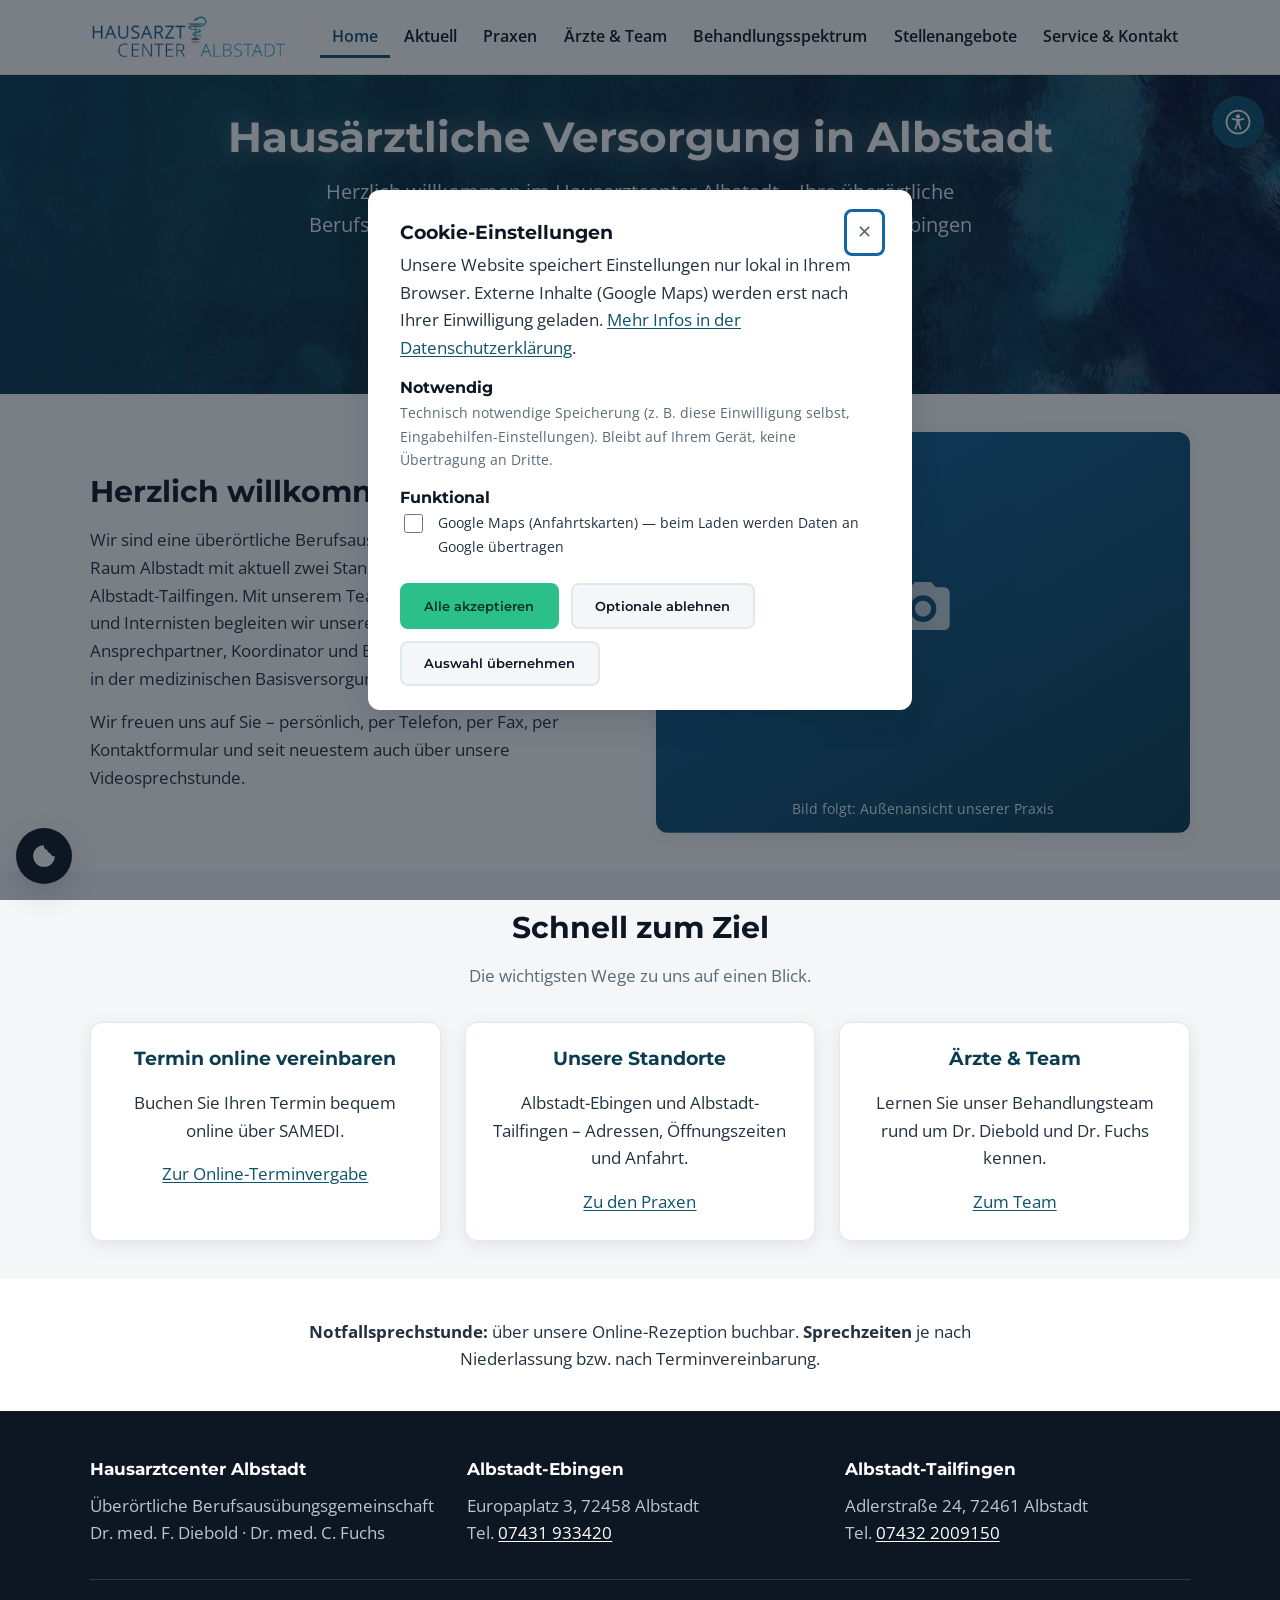
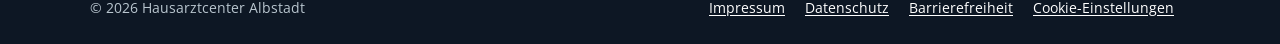
==== index.html @ a0666b75 "feat(design): Text/Bild-Splits, einheitliche Hero-Hoehe, Footer-Fix, Karriereseite Feedback-Runde Ch" ====
<!DOCTYPE html>
<html lang="de">
<head>
  <meta charset="utf-8">
  <meta name="viewport" content="width=device-width, initial-scale=1">
  <title>Hausarztcenter Albstadt — Praxis Diebold &amp; Fuchs</title>
  <meta name="description" content="Hausarztcenter Albstadt — hausärztliche Versorgung an zwei Standorten in Albstadt-Ebingen und Albstadt-Tailfingen. Online-Terminvergabe, Videosprechstunde.">
  <link rel="stylesheet" href="css/style.css">
  <script defer src="data/site.js"></script>
  <script defer src="js/render.js"></script>
  <script defer src="js/consent.js"></script>
  <script defer src="js/eingabehilfen.js"></script>
  <link rel="canonical" href="https://fuchs-medidyne.github.io/praxis-website/">
  <link rel="icon" href="bilder/favicon.svg" type="image/svg+xml">
  <meta name="theme-color" content="#0e536d">
  <meta property="og:type" content="website">
  <meta property="og:site_name" content="Hausarztcenter Albstadt">
  <meta property="og:locale" content="de_DE">
  <meta property="og:title" content="Hausarztcenter Albstadt — Praxis Diebold &amp; Fuchs">
  <meta property="og:description" content="Hausarztcenter Albstadt — hausärztliche Versorgung an zwei Standorten in Albstadt-Ebingen und Albstadt-Tailfingen. Online-Terminvergabe, Videosprechstunde.">
  <meta property="og:url" content="https://fuchs-medidyne.github.io/praxis-website/">
  <meta property="og:image" content="https://fuchs-medidyne.github.io/praxis-website/bilder/hero-hausarzt-albstadt.jpg">
  <meta name="twitter:card" content="summary_large_image">
</head>
<body>
  <a class="skip-link" href="#inhalt">Zum Inhalt springen</a>

  <div data-component="site-header"></div>

  <main id="inhalt">
    <section class="hero">
      <div class="container">
        <h1>Hausärztliche Versorgung in Albstadt</h1>
        <p>Herzlich willkommen im Hausarztcenter Albstadt – Ihre überörtliche Berufsausübungs­gemeinschaft
           mit zwei Standorten in Albstadt-Ebingen und Albstadt-Tailfingen.</p>
        <div class="hero-aktionen">
          <a class="btn" data-href="samedi" href="https://termin.samedi.de/b/berufsausubungsgemeinschaft-gbr-dr-med-diebold-dr-med-schmid-c-fuchs/1" target="_blank" rel="noopener">Online-Termin vereinbaren</a>
          <a class="btn btn-outline" href="praxen.html">Unsere Praxen</a>
        </div>
      </div>
    </section>

    <section class="container inhalt">
      <div class="split">
        <div>
          <h2>Herzlich willkommen</h2>
          <p>Wir sind eine überörtliche Berufsausübungsgemeinschaft (ÜBAG) im Raum Albstadt mit aktuell
             zwei Standorten: Albstadt-Ebingen und Albstadt-Tailfingen. Mit unserem Team aus
             Allgemeinmedizinern und Internisten begleiten wir unsere Patientinnen und Patienten als
             Ansprechpartner, Koordinator und Behandler – in der Prävention wie in der medizinischen
             Basisversorgung.</p>
          <p>Wir freuen uns auf Sie – persönlich, per Telefon, per Fax, per Kontaktformular und seit
             neuestem auch über unsere Videosprechstunde.</p>
        </div>
        <!-- Bild-Tausch: dieses <div> ersetzen durch
             <img src="bilder/praxis-aussen.jpg" alt="Unsere Praxis am Europaplatz in Albstadt-Ebingen"> -->
        <div class="bild-platzhalter" role="img" aria-label="Foto der Praxis folgt">
          <span>Bild folgt: Außenansicht unserer Praxis</span>
        </div>
      </div>
    </section>

    <section class="section-leise">
      <div class="container">
        <div class="section-kopf">
          <h2>Schnell zum Ziel</h2>
          <p>Die wichtigsten Wege zu uns auf einen Blick.</p>
        </div>
        <div class="karten karten--teaser">
          <article class="karte">
            <h3>Termin online vereinbaren</h3>
            <p>Buchen Sie Ihren Termin bequem online über SAMEDI.</p>
            <a data-href="samedi" href="https://termin.samedi.de/b/berufsausubungsgemeinschaft-gbr-dr-med-diebold-dr-med-schmid-c-fuchs/1" target="_blank" rel="noopener">Zur Online-Terminvergabe</a>
          </article>
          <article class="karte">
            <h3>Unsere Standorte</h3>
            <p>Albstadt-Ebingen und Albstadt-Tailfingen – Adressen, Öffnungszeiten und Anfahrt.</p>
            <a href="praxen.html">Zu den Praxen</a>
          </article>
          <article class="karte">
            <h3>Ärzte &amp; Team</h3>
            <p>Lernen Sie unser Behandlungsteam rund um Dr. Diebold und Dr. Fuchs kennen.</p>
            <a href="aerzte-team.html">Zum Team</a>
          </article>
        </div>
      </div>
    </section>

    <section class="container inhalt">
      <div data-component="news" data-variant="teaser"></div>
      <p class="text-zentriert"><strong>Notfallsprechstunde:</strong> über unsere Online-Rezeption buchbar.
         <strong>Sprechzeiten</strong> je nach Niederlassung bzw. nach Terminvereinbarung.</p>
    </section>
  </main>

  <div data-component="site-footer"></div>

</body>
</html>
---- css/style.css ----
/* Hausarztcenter Albstadt — Stylesheet.
   Saemtliche Farben, Schriftgroessen und Abstaende kommen aus css/tokens.css
   (Design-Konventionen / Single Source of Truth). Hier stehen nur Regeln, die
   diese Tokens auf konkrete Elemente anwenden — keine festen Werte. */

@import url("fonts.css");
@import url("tokens.css");

* { box-sizing: border-box; }
html { scroll-behavior: smooth; }

body {
  margin: 0;
  font-family: var(--font-text);
  color: var(--farbe-text);
  background: var(--farbe-bg);
  /* --eh-*-Variablen kommen aus den Eingabehilfen (js/eingabehilfen.js);
     ohne Widget-Eingriff gelten die Fallbacks = normale Token-Werte. */
  line-height: calc(var(--zeilenhoehe) * var(--eh-zeile, 1));
  font-size: calc(var(--groesse-text) * var(--eh-schrift, 1));
  letter-spacing: var(--eh-abstand, normal);
  -webkit-font-smoothing: antialiased;
  /* Footer klebt am Seitenende, auch bei kurzen Seiten (z.B. Aktuelles) */
  min-height: 100svh;
  display: flex;
  flex-direction: column;
}

main { flex: 1 0 auto; }

img { max-width: 100%; height: auto; display: block; }

a { color: var(--farbe-primaer); text-underline-offset: 2px; }
a:hover { color: var(--farbe-primaer-dunkel); }

:focus-visible { outline: 3px solid var(--farbe-primaer-hell); outline-offset: 2px; border-radius: 3px; }

/* --- Typografie: Groesse je nach Position (aus den Tokens) --- */
h1, h2, h3, h4 { font-family: var(--font-headline); color: var(--farbe-navy); line-height: var(--zeilenhoehe-eng); font-weight: var(--staerke-fett); }
h1 { font-size: var(--groesse-h1); margin: 0 0 var(--raum-3); }
h2 { font-size: var(--groesse-h2); margin: 0 0 var(--titel-abstand); }
h3 { font-size: var(--groesse-h3); }
h4 { font-size: var(--groesse-h4); }
p  { margin: 0 0 var(--absatz-abstand); }
p:last-child { margin-bottom: 0; }

/* Einleitungs-Absatz (z.B. unter einer Ueberschrift) */
.lead { font-size: var(--groesse-lead); color: var(--farbe-text-leise); }

/* Container setzt NUR den seitlichen Rand (padding-inline) — niemals den
   vertikalen, damit Abschnitte mit Klasse .container ihren Abschnitts-Abstand
   (--abschnitt-y) behalten. */
.container { max-width: var(--breite-max); margin: 0 auto; padding-inline: var(--container-x); }

/* --- Skip-Link --- */
.skip-link { position: absolute; left: -999px; top: 0; background: var(--farbe-primaer); color: var(--farbe-text-invers); padding: var(--raum-2) var(--raum-4); z-index: 1000; border-radius: 0 0 var(--radius-s) 0; }
.skip-link:focus { left: 0; }

/* --- Kopfzeile / Navigation --- */
.site-header { position: sticky; top: 0; z-index: 100; background: rgba(255,255,255,.96); backdrop-filter: blur(6px); border-bottom: 1px solid var(--farbe-rand); }
.site-header .container { display: flex; align-items: center; justify-content: space-between; min-height: 74px; gap: var(--raum-4); }
.logo { display: inline-flex; align-items: center; text-decoration: none; }
.logo img { height: 44px; width: auto; }

.nav-toggle { display: none; background: none; border: 1px solid var(--farbe-rand); border-radius: var(--radius-s); padding: .45rem .65rem; font-size: 1.25rem; line-height: 1; cursor: pointer; color: var(--farbe-navy); }

.main-nav ul { list-style: none; display: flex; gap: .15rem; margin: 0; padding: 0; flex-wrap: wrap; }
.main-nav a { display: block; padding: var(--raum-2) var(--raum-3); border-radius: var(--radius-s); text-decoration: none; color: var(--farbe-navy); font-weight: var(--staerke-halbfett); font-size: .97rem; }
.main-nav a:hover { background: var(--farbe-bg-leise); color: var(--farbe-primaer); }
.main-nav a[aria-current="page"] { color: var(--farbe-primaer); box-shadow: inset 0 -3px 0 var(--farbe-primaer); border-radius: 0; }

/* --- Hero (Startseite) --- */
.hero { position: relative; color: var(--farbe-text-invers); padding: var(--abschnitt-y) 0; background: var(--farbe-navy); overflow: hidden; }
.hero::before {
  content: ""; position: absolute; inset: 0;
  background:
    linear-gradient(110deg, rgba(10, 61, 80, .92) 0%, rgba(13, 23, 36, .72) 60%, rgba(13, 23, 36, .45) 100%),
    url("../bilder/hero-hausarzt-albstadt.jpg") center/cover no-repeat;
  z-index: 0;
}
.hero .container { position: relative; z-index: 1; text-align: center; }
.hero h1 { color: var(--farbe-text-invers); }
.hero p { font-size: var(--groesse-lead); margin: 0 auto var(--raum-5); max-width: 42rem; color: var(--farbe-text-invers-leise); }
.hero-aktionen { display: flex; gap: var(--raum-3); flex-wrap: wrap; justify-content: center; }

/* Seiten-Kopf fuer Unterseiten: Petrol-Verlauf UEBER dem Hero-Bild (Struktur
   statt Vollton) und FESTE, einheitliche Hoehe auf allen Seiten (Inhalt wird
   vertikal zentriert — 1- und 3-zeilige Einleitungen ergeben dieselbe Hoehe). */
.page-hero { position: relative; color: var(--farbe-text-invers); display: flex; align-items: center; min-height: var(--hoehe-page-hero); padding: var(--raum-5) 0; background: linear-gradient(110deg, rgba(10, 61, 80, .94) 0%, rgba(14, 83, 109, .88) 55%, rgba(20, 102, 162, .80) 100%), url("../bilder/hero-hausarzt-albstadt.jpg") center/cover no-repeat; }
.page-hero .container { text-align: center; width: 100%; }
.page-hero h1 { color: var(--farbe-text-invers); }
.page-hero p { color: var(--farbe-text-invers-leise); font-size: var(--groesse-lead); margin: 0 auto; max-width: 46rem; }

/* Leichter weisser Glow auf den Hero-Ueberschriften */
.hero h1, .page-hero h1 { text-shadow: 0 0 1px rgba(255,255,255,.35), 0 0 24px rgba(255,255,255,.30); }

/* --- Buttons --- */
.btn { display: inline-block; background: var(--farbe-akzent); color: #08312a; padding: .8rem 1.4rem; border-radius: var(--radius-s); text-decoration: none; font-family: var(--font-headline); font-weight: var(--staerke-halbfett); border: 2px solid var(--farbe-akzent); transition: transform .08s ease, background .15s ease; }
.btn:hover { background: var(--farbe-akzent-dunkel); border-color: var(--farbe-akzent-dunkel); color: #06281f; transform: translateY(-1px); }
.btn-outline { background: transparent; color: var(--farbe-text-invers); border-color: rgba(255,255,255,.7); }
.btn-outline:hover { background: rgba(255,255,255,.14); color: var(--farbe-text-invers); transform: translateY(-1px); }

/* --- Abschnitte: EINHEITLICHER Innenabstand oben/unten --- */
section { padding: var(--abschnitt-y) 0; }
.section-leise { background: var(--farbe-bg-leise); }
/* Sprungziele (#stellen, #bewerben ...) nicht unter den klebenden Header rutschen */
section[id] { scroll-margin-top: 90px; }

/* Zentrierter Abschnitts-Kopf (Ueberschrift + Einleitung ueber Kachelrastern) */
.section-kopf { text-align: center; max-width: 52rem; margin: 0 auto var(--raum-6); }
.section-kopf p { color: var(--farbe-text-leise); }

/* Lese-Inhalte: angenehme Lesebreite, linksbuendig */
.inhalt > p, .inhalt > ul, .inhalt > ol { max-width: var(--breite-text); }

/* Zentrierter Einzel-Absatz (z.B. Notfall-Hinweis auf der Startseite) */
.text-zentriert { text-align: center; margin-inline: auto; }

/* --- Split-Layout: Text neben Bild (abwechselbar) --- */
.split { display: grid; grid-template-columns: 1fr 1fr; gap: var(--raum-6); align-items: center; }
.split > * { min-width: 0; }
/* Zwei Text-Spalten (z.B. Aufgaben / Anforderungen): oben ausrichten */
.split--oben { align-items: start; }
.split h2:first-child, .split h3:first-child, .inhalt .split h3 { margin-top: 0; }
.split .spalten { columns: 1; }
.split img { border-radius: var(--radius); box-shadow: var(--schatten); width: 100%; }
/* Dezente Hover-Animation: Bild/Platzhalter wachsen leicht (nur nicht uebertreiben).
   Transitions werden bei prefers-reduced-motion global deaktiviert. */
.split img, .split .bild-platzhalter { transition: transform .25s ease, box-shadow .25s ease; }
.split img:hover, .split .bild-platzhalter:hover { transform: scale(1.03); box-shadow: var(--schatten-stark); }
/* Bild links statt rechts (nur ab Tablet — mobil bleibt Text zuerst) */
@media (min-width: 761px) {
  .split--bild-links > :last-child { order: -1; }
}
@media (max-width: 760px) {
  .split { grid-template-columns: 1fr; gap: var(--raum-5); }
}

/* --- Bild-Platzhalter (bis echte Fotos vorliegen) ---
   Tauschen: das <div class="bild-platzhalter" ...> ersetzen durch
   <img src="bilder/NAME.jpg" alt="..."> — Styles (.split img / .karte-foto)
   greifen automatisch. Der sichtbare <span>-Text sagt, welches Motiv fehlt. */
.bild-platzhalter {
  width: 100%; aspect-ratio: 4 / 3; border-radius: var(--radius);
  background-image:
    url("data:image/svg+xml,%3Csvg xmlns='http://www.w3.org/2000/svg' viewBox='0 0 24 24'%3E%3Cpath fill='%23ffffff' fill-opacity='0.75' d='M9 3 7.2 5H4a2 2 0 0 0-2 2v12a2 2 0 0 0 2 2h16a2 2 0 0 0 2-2V7a2 2 0 0 0-2-2h-3.2L15 3H9zm3 5a5 5 0 1 1 0 10 5 5 0 0 1 0-10zm0 2a3 3 0 1 0 0 6 3 3 0 0 0 0-6z'/%3E%3C/svg%3E"),
    linear-gradient(150deg, var(--farbe-primaer-hell), var(--farbe-primaer-dunkel));
  background-repeat: no-repeat;
  background-position: center 42%, center;
  background-size: 64px 64px, cover;
  display: flex; align-items: flex-end; justify-content: center;
  box-shadow: var(--schatten);
}
.bild-platzhalter span { color: var(--farbe-text-invers-leise); font-size: var(--groesse-klein); padding: var(--raum-3); text-align: center; }
.bild-platzhalter--breit { aspect-ratio: 21 / 9; border-radius: var(--radius-s); background-size: 48px 48px, cover; }

/* Foto oben in Standort-Karten (Praxen-Seite) */
.karte-foto { margin-bottom: var(--raum-4); }
img.karte-foto { width: 100%; aspect-ratio: 21 / 9; object-fit: cover; border-radius: var(--radius-s); }

.hinweis { border-left: 4px solid var(--farbe-akzent); background: var(--farbe-bg-leise); padding: var(--raum-4) var(--raum-5); border-radius: 0 var(--radius-s) var(--radius-s) 0; margin: 0 0 var(--block-abstand); }

/* --- Karten-Raster --- */
.karten { display: grid; gap: var(--raum-5); grid-template-columns: repeat(auto-fit, minmax(270px, 1fr)); }
.karte { border: 1px solid var(--farbe-rand); border-radius: var(--radius); padding: var(--raum-5); background: var(--farbe-bg); box-shadow: var(--schatten); transition: transform .12s ease, box-shadow .12s ease; }
.karte:hover { transform: translateY(-3px); box-shadow: var(--schatten-stark); }
.karte h3 { margin-top: 0; color: var(--farbe-primaer-dunkel); }

/* Ausrichtung: Teaser-/Navigationskacheln sind zentriert (kurz, symmetrisch);
   Daten-/Listenkarten bleiben linksbuendig (siehe .kontakt-liste/.zeiten). */
.karten--teaser .karte { text-align: center; }

/* Personen-Karten (Team) mit Foto oben — zentriert */
.karte--person { text-align: center; }
.karte--person p { color: var(--farbe-text-leise); }
.person-foto { width: 128px; height: 128px; border-radius: 50%; margin: 0 auto var(--raum-4); overflow: hidden; background: var(--farbe-bg-leise); }
.person-foto img { width: 100%; height: 100%; object-fit: cover; }
/* Foto-Platzhalter: Marken-Silhouette, bis die echten Fotos da sind.
   Zum Tauschen: <div class="person-foto person-foto--platzhalter">…</div>
   ersetzen durch <div class="person-foto"><img src="bilder/team/NAME.jpg" alt="…"></div> */
.person-foto--platzhalter {
  display: grid; place-items: center;
  background: linear-gradient(150deg, var(--farbe-primaer-hell), var(--farbe-primaer-dunkel));
  background-image: linear-gradient(150deg, var(--farbe-primaer-hell), var(--farbe-primaer-dunkel)),
    url("data:image/svg+xml,%3Csvg xmlns='http://www.w3.org/2000/svg' viewBox='0 0 24 24'%3E%3Cpath fill='%23ffffff' fill-opacity='0.82' d='M12 12a5 5 0 1 0 0-10 5 5 0 0 0 0 10zm0 2c-5 0-9 2.5-9 6v2h18v-2c0-3.5-4-6-9-6z'/%3E%3C/svg%3E");
  background-repeat: no-repeat;
  background-position: center, center 58%;
  background-size: cover, 58px 58px;
}

/* News-/Aktuelles-Eintraege */
.news-item { border: 1px solid var(--farbe-rand); border-left: 4px solid var(--farbe-akzent); border-radius: 0 var(--radius-s) var(--radius-s) 0; background: var(--farbe-bg); padding: var(--raum-5) var(--raum-5); margin: 0 0 var(--block-abstand); box-shadow: var(--schatten); }
.news-item h2 { margin: var(--raum-1) 0 var(--raum-2); }
.news-datum { color: var(--farbe-text-leise); font-size: var(--groesse-klein); margin: 0 0 var(--raum-1); text-transform: uppercase; letter-spacing: .03em; }

/* Platzhalter-Markierung (nur waehrend des Aufbaus) */
.platzhalter { color: var(--farbe-text-leise); font-style: italic; }

/* Kontakt-Zeilen in Standort-Karten (linksbuendig, Datencharakter) */
.kontakt-liste { list-style: none; margin: var(--raum-2) 0 0; padding: 0; }
.kontakt-liste li { margin: var(--raum-1) 0; }
.kontakt-liste .label { color: var(--farbe-text-leise); display: inline-block; min-width: 3.2rem; }

/* Oeffnungszeiten-Tabelle */
.zeiten { width: 100%; border-collapse: collapse; margin: var(--raum-2) 0 0; }
.zeiten th, .zeiten td { text-align: left; padding: .35rem var(--raum-2); border-bottom: 1px solid var(--farbe-rand); vertical-align: top; }
.zeiten th { width: 3rem; color: var(--farbe-primaer-dunkel); font-family: var(--font-headline); }
.zeiten .zu { color: var(--farbe-text-leise); }

/* Mehrspaltige Leistungs-Listen */
.spalten { columns: 2; column-gap: 2.5rem; }
.spalten li { break-inside: avoid; margin: .2rem 0; }
@media (max-width: 620px) { .spalten { columns: 1; } }

/* Badge fuer Status-Hinweise (z.B. "aktuell nur Terminsprechstunde") */
.badge { display: inline-block; background: var(--farbe-bg-leise); color: var(--farbe-primaer-dunkel); border: 1px solid var(--farbe-rand); border-radius: var(--radius-pill); padding: .15rem .7rem; font-size: var(--groesse-klein); font-weight: var(--staerke-halbfett); }

/* Listen/Unter-Ueberschriften in Lese-Abschnitten */
.inhalt ul { padding-left: 1.2rem; }
.inhalt li { margin: var(--raum-1) 0; }
.inhalt h3 { margin-top: var(--raum-6); color: var(--farbe-primaer-dunkel); }
.inhalt h4 { margin: var(--raum-4) 0 var(--raum-1); color: var(--farbe-navy); }

/* --- Karriere-Seite (Stellenangebote) --- */
/* Bewerbungsablauf: nummerierte Schritte */
.schritte { list-style: none; counter-reset: schritt; display: grid; grid-template-columns: repeat(auto-fit, minmax(220px, 1fr)); gap: var(--raum-5); padding: 0; margin: 0; }
.schritte li { counter-increment: schritt; background: var(--farbe-bg); border: 1px solid var(--farbe-rand); border-radius: var(--radius); padding: var(--raum-5); box-shadow: var(--schatten); }
.schritte li::before { content: counter(schritt); display: grid; place-items: center; width: 44px; height: 44px; border-radius: 50%; background: var(--farbe-akzent); color: #08312a; font-family: var(--font-headline); font-weight: var(--staerke-fett); font-size: var(--groesse-h3); margin-bottom: var(--raum-3); }
.schritte h3 { margin: 0 0 var(--raum-2); }
.schritte p { margin: 0; color: var(--farbe-text-leise); }

/* Stellen-Karten: Job-Titel + Eckdaten + CTA */
.stelle-karte { display: flex; flex-direction: column; }
.stelle-karte .btn { margin-top: auto; align-self: flex-start; }
.stelle-karte p { color: var(--farbe-text-leise); }

/* --- Fusszeile --- */
.site-footer { background: var(--farbe-navy); color: #b9c6cf; margin-top: 0; padding: var(--raum-7) 0 var(--raum-5); }
.site-footer a { color: var(--farbe-text-invers); }
.footer-grid { display: grid; gap: var(--raum-6); grid-template-columns: repeat(auto-fit, minmax(220px, 1fr)); }
.site-footer h3 { color: var(--farbe-text-invers); font-size: 1.05rem; margin: 0 0 var(--raum-3); }
.footer-bottom { margin-top: var(--raum-6); padding-top: var(--raum-4); border-top: 1px solid rgba(255,255,255,.14); font-size: var(--groesse-klein); display: flex; gap: var(--raum-4); flex-wrap: wrap; justify-content: space-between; align-items: center; }
.footer-bottom nav a { margin-right: var(--raum-4); }

/* --- Mobil --- */
@media (max-width: 880px) {
  .nav-toggle { display: block; }
  .main-nav { display: none; position: absolute; left: 0; right: 0; top: 74px; background: #fff; border-bottom: 1px solid var(--farbe-rand); padding: var(--raum-2) var(--container-x) var(--raum-4); box-shadow: var(--schatten); }
  .main-nav.open { display: block; }
  .main-nav ul { flex-direction: column; gap: 0; }
  .main-nav a { padding: .85rem var(--raum-2); border-bottom: 1px solid var(--farbe-rand); border-radius: 0; }
  .main-nav a[aria-current="page"] { box-shadow: inset 3px 0 0 var(--farbe-primaer); }
}

/* =============================================================================
   WIDGETS (Plan WIDGETS): Cookie-Consent, Google-Maps-Zwei-Klick,
   Eingabehilfen, To-Top. Erzeugt von js/consent.js, js/eingabehilfen.js
   und js/render.js — hier nur die Optik.
   ========================================================================== */

/* --- Cookie-Button (links unten, wie Altseite) --- */
.cookie-button { position: fixed; left: var(--raum-4); bottom: var(--raum-4); z-index: 900; width: 56px; height: 56px; border-radius: 50%; border: none; background: var(--farbe-navy); color: var(--farbe-text-invers); display: grid; place-items: center; cursor: pointer; box-shadow: var(--schatten-stark); }
.cookie-button:hover { background: var(--farbe-primaer); }

/* --- Consent-Dialog --- */
.consent-overlay { position: fixed; inset: 0; z-index: 100000; background: rgba(13, 23, 36, .55); display: grid; place-items: center; padding: var(--container-x); }
.consent-overlay[hidden] { display: none; }   /* display:grid wuerde sonst das hidden-Attribut aushebeln */
.consent-dialog { background: var(--farbe-bg); color: var(--farbe-text); max-width: 34rem; width: 100%; max-height: 90vh; overflow: auto; border-radius: var(--radius); padding: var(--raum-5) var(--raum-6); box-shadow: var(--schatten-stark); }
.consent-kopf { display: flex; justify-content: space-between; align-items: center; gap: var(--raum-4); }
.consent-kopf h2 { margin: 0; font-size: var(--groesse-h3); }
.consent-schliessen { border: none; background: none; font-size: 1.1rem; cursor: pointer; color: var(--farbe-text-leise); padding: var(--raum-2); }
.consent-schliessen:hover { color: var(--farbe-text); }
.consent-dialog h3 { margin: var(--raum-4) 0 var(--raum-1); font-size: var(--groesse-h4); }
.consent-text { color: var(--farbe-text-leise); font-size: var(--groesse-klein); }
.consent-schalter { display: flex; gap: var(--raum-3); align-items: flex-start; font-size: var(--groesse-klein); }
.consent-schalter input { width: 1.2rem; height: 1.2rem; margin-top: .15rem; accent-color: var(--farbe-primaer); flex-shrink: 0; }
.consent-aktionen { display: flex; gap: var(--raum-3); flex-wrap: wrap; margin-top: var(--raum-5); }

/* Leiser Zweit-Button (im Consent-Dialog) */
.btn-leise { background: var(--farbe-bg-leise); border-color: var(--farbe-rand); color: var(--farbe-navy); }
.btn-leise:hover { background: var(--farbe-rand); border-color: var(--farbe-rand); color: var(--farbe-navy); }

/* --- Google-Maps-Zwei-Klick-Platzhalter (Karten auf Service & Kontakt) --- */
.maps-embed { margin-top: var(--raum-4); border: 1px solid var(--farbe-rand); border-radius: var(--radius-s); background: var(--farbe-bg-leise); padding: var(--raum-5); text-align: center; }
.maps-embed p { font-size: var(--groesse-klein); color: var(--farbe-text-leise); margin: 0 0 var(--raum-4); }
.maps-embed.geladen { padding: 0; overflow: hidden; background: none; }
.maps-embed iframe { display: block; width: 100%; height: 320px; border: 0; }

/* --- To-Top-Button (rechts unten, OBERHALB des 321-MED-Widgets) --- */
.to-top { position: fixed; right: var(--raum-4); bottom: 120px; z-index: 900; width: 48px; height: 48px; border-radius: 50%; border: 1px solid var(--farbe-rand); background: var(--farbe-bg); color: var(--farbe-primaer); display: grid; place-items: center; cursor: pointer; box-shadow: var(--schatten); opacity: 0; visibility: hidden; transition: opacity .2s ease, visibility .2s ease; }
.to-top.sichtbar { opacity: 1; visibility: visible; }
.to-top:hover { background: var(--farbe-bg-leise); }

/* --- Eingabehilfen: Button rechts oben (unterhalb des sticky Headers) --- */
.eh-knopf { position: fixed; right: var(--raum-4); top: 96px; z-index: 950; width: 52px; height: 52px; border-radius: 50%; border: none; background: var(--farbe-primaer); color: var(--farbe-text-invers); display: grid; place-items: center; cursor: pointer; box-shadow: var(--schatten-stark); }
.eh-knopf:hover { background: var(--farbe-primaer-dunkel); }

/* --- Eingabehilfen: Panel (dunkel, wie Altseite) --- */
.eh-panel { position: fixed; right: var(--raum-4); top: 160px; z-index: 950; width: 360px; max-width: calc(100vw - 2 * var(--raum-4)); max-height: calc(100vh - 180px); overflow: auto; background: var(--farbe-navy); color: var(--farbe-text-invers); border-radius: var(--radius); padding: var(--raum-5); box-shadow: var(--schatten-stark); }
.eh-kopf { display: flex; align-items: center; gap: var(--raum-2); }
.eh-kopf h2 { flex: 1; margin: 0; color: var(--farbe-text-invers); font-size: var(--groesse-h3); }
.eh-reset, .eh-zu { background: none; border: 1px solid rgba(255, 255, 255, .35); color: inherit; border-radius: 50%; width: 36px; height: 36px; cursor: pointer; font-size: 1rem; line-height: 1; }
.eh-reset:hover, .eh-zu:hover { background: rgba(255, 255, 255, .15); }
.eh-raster { display: grid; grid-template-columns: 1fr 1fr; gap: var(--raum-2); margin: var(--raum-4) 0; }
.eh-schalter { background: rgba(255, 255, 255, .08); border: 1px solid rgba(255, 255, 255, .18); color: var(--farbe-text-invers); border-radius: var(--radius-s); padding: var(--raum-3) var(--raum-2); cursor: pointer; font-size: var(--groesse-klein); min-height: 3.2rem; font-family: var(--font-text); }
.eh-schalter:hover { background: rgba(255, 255, 255, .18); }
.eh-schalter.aktiv { background: var(--farbe-akzent); border-color: var(--farbe-akzent); color: #08312a; font-weight: var(--staerke-halbfett); }
.eh-regler { display: flex; align-items: center; flex-wrap: wrap; gap: var(--raum-2); margin: var(--raum-3) 0; }
.eh-regler-name { flex: 1 0 100%; font-size: var(--groesse-klein); }
.eh-regler input[type="range"] { flex: 1; min-width: 0; accent-color: var(--farbe-akzent); }
.eh-regler button { width: 32px; height: 32px; border-radius: 50%; border: 1px solid rgba(255, 255, 255, .35); background: none; color: inherit; cursor: pointer; font-size: 1rem; line-height: 1; flex-shrink: 0; }
.eh-regler button:hover { background: rgba(255, 255, 255, .15); }
.eh-regler output { min-width: 3.2em; text-align: right; font-size: var(--groesse-klein); }

/* --- Eingabehilfen: Wirkung der Schalter (Klassen auf <html>) --- */

/* Links / Ueberschriften hervorheben */
html.eh-links a:not(.eh-panel a) { background: var(--eh-marker-bg); color: var(--eh-marker-text); text-decoration: underline; }
html.eh-titel :is(h1, h2, h3, h4, h5, h6):not(.eh-panel *):not(.consent-dialog *) { background: var(--eh-marker-bg); color: var(--eh-marker-text); padding-inline: .15em; }

/* Vorlesen: anklickbare Absaetze markieren, aktueller Absatz umrandet */
html.eh-vorlesen :is(p, h1, h2, h3, h4, h5, h6, li, td, th, figcaption, blockquote) { cursor: pointer; }
.eh-liest { outline: 3px solid var(--farbe-akzent); outline-offset: 2px; }

/* Lesemodus: Deko raus, eine Spalte, Lesebreite */
html.eh-lesen .hero::before { background: var(--farbe-navy); }
html.eh-lesen main img, html.eh-lesen .person-foto { display: none; }
html.eh-lesen .karten { grid-template-columns: 1fr; }
html.eh-lesen .karte, html.eh-lesen .news-item { box-shadow: none; }
html.eh-lesen .karte:hover { transform: none; }
html.eh-lesen .container { max-width: var(--breite-text); }
html.eh-lesen .spalten { columns: 1; }
html.eh-lesen .hero h1, html.eh-lesen .page-hero h1 { text-shadow: none; }

/* Dunkler Kontrast: Stellen nachziehen, die feste Hell-Werte bzw. Navy nutzen
   (--farbe-navy bleibt im Dunkel-Schema unveraendert, s. tokens.css) */
html.eh-dunkel .site-header { background: rgba(13, 23, 36, .96); }
html.eh-dunkel .main-nav { background: var(--farbe-bg); }
html.eh-dunkel :is(h1, h2, h3, h4):not(.hero *):not(.page-hero *):not(.site-footer *) { color: var(--farbe-text); }
html.eh-dunkel .main-nav a, html.eh-dunkel .nav-toggle { color: var(--farbe-text); }

/* --- Widgets mobil --- */
@media (max-width: 620px) {
  .eh-knopf { top: 84px; right: var(--raum-2); }
  .eh-panel { top: 90px; right: var(--raum-2); left: var(--raum-2); width: auto; max-height: calc(100vh - 110px); }
  .cookie-button { left: var(--raum-2); bottom: var(--raum-2); width: 48px; height: 48px; }
  .to-top { right: var(--raum-2); }
}

@media (prefers-reduced-motion: reduce) {
  * { scroll-behavior: auto !important; transition: none !important; }
}
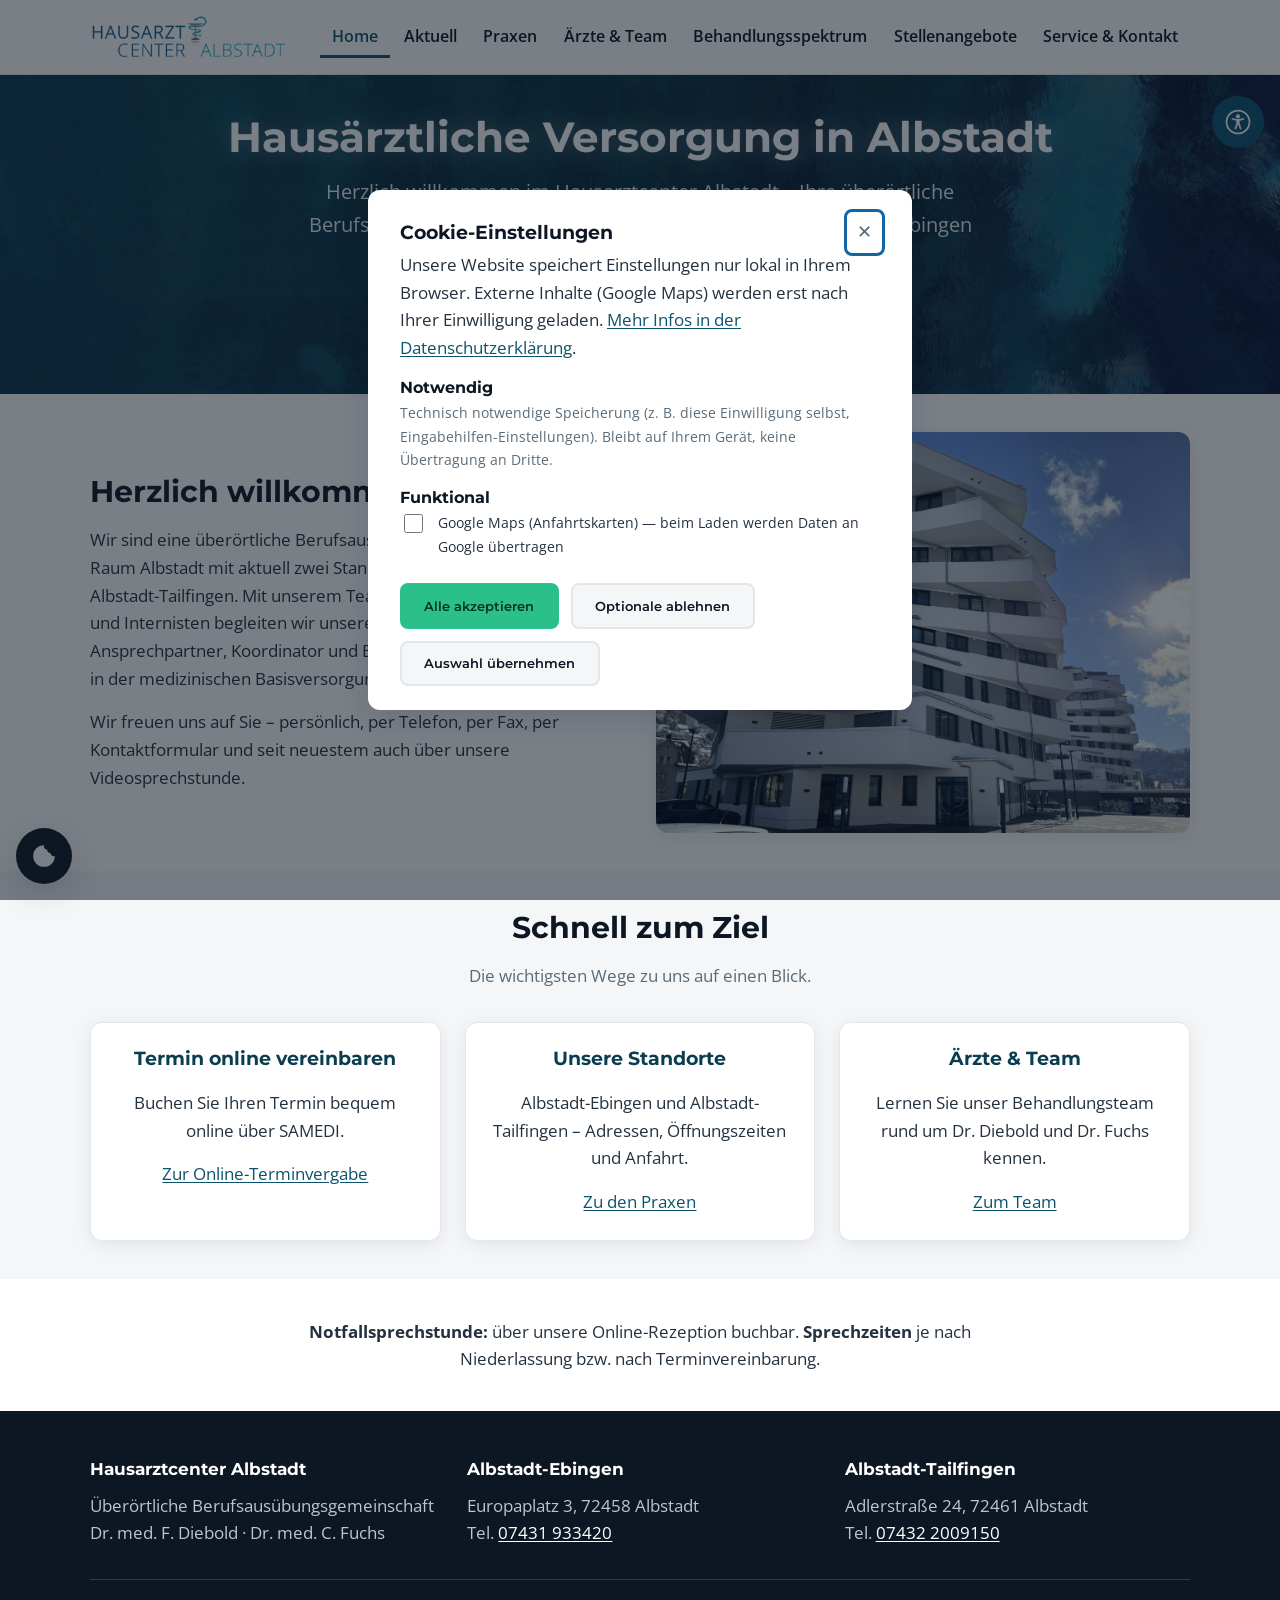
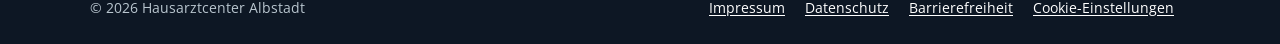
==== commit 0f83576b: "feat(inhalt): Praxis-/Team-/Leistungsbilder eingebunden + Design-Feinschliff (Bewerbungsablauf, Text" ====
--- a/index.html
+++ b/index.html
@@ -52,11 +52,7 @@
           <p>Wir freuen uns auf Sie – persönlich, per Telefon, per Fax, per Kontaktformular und seit
              neuestem auch über unsere Videosprechstunde.</p>
         </div>
-        <!-- Bild-Tausch: dieses <div> ersetzen durch
-             <img src="bilder/praxis-aussen.jpg" alt="Unsere Praxis am Europaplatz in Albstadt-Ebingen"> -->
-        <div class="bild-platzhalter" role="img" aria-label="Foto der Praxis folgt">
-          <span>Bild folgt: Außenansicht unserer Praxis</span>
-        </div>
+        <img src="bilder/praxis-aussenansicht.jpg" alt="Unsere Praxis am Europaplatz in Albstadt-Ebingen">
       </div>
     </section>
 
--- a/css/style.css
+++ b/css/style.css
@@ -134,6 +134,7 @@
 }
 @media (max-width: 760px) {
   .split { grid-template-columns: 1fr; gap: var(--raum-5); }
+  .schritte { grid-template-columns: 1fr; }
 }
 
 /* --- Bild-Platzhalter (bis echte Fotos vorliegen) ---
@@ -223,11 +224,17 @@
 
 /* --- Karriere-Seite (Stellenangebote) --- */
 /* Bewerbungsablauf: nummerierte Schritte */
-.schritte { list-style: none; counter-reset: schritt; display: grid; grid-template-columns: repeat(auto-fit, minmax(220px, 1fr)); gap: var(--raum-5); padding: 0; margin: 0; }
-.schritte li { counter-increment: schritt; background: var(--farbe-bg); border: 1px solid var(--farbe-rand); border-radius: var(--radius); padding: var(--raum-5); box-shadow: var(--schatten); }
-.schritte li::before { content: counter(schritt); display: grid; place-items: center; width: 44px; height: 44px; border-radius: 50%; background: var(--farbe-akzent); color: #08312a; font-family: var(--font-headline); font-weight: var(--staerke-fett); font-size: var(--groesse-h3); margin-bottom: var(--raum-3); }
+/* .inhalt > ol deckelt sonst auf Lesetext-Breite (hoehere Spezifitaet) — hier aufheben. */
+.inhalt > .schritte { max-width: none; }
+.schritte { list-style: none; counter-reset: schritt; display: grid; grid-template-columns: repeat(3, minmax(0, 260px)); justify-content: center; gap: var(--raum-5); padding: 0; margin: 0; }
+.schritte li { counter-increment: schritt; background: var(--farbe-bg); border: 1px solid var(--farbe-rand); border-radius: var(--radius); padding: var(--raum-5); box-shadow: var(--schatten); text-align: center; }
+.schritte li::before { content: counter(schritt); display: grid; place-items: center; width: 44px; height: 44px; border-radius: 50%; background: var(--farbe-akzent); color: #08312a; font-family: var(--font-headline); font-weight: var(--staerke-fett); font-size: var(--groesse-h3); margin: 0 auto var(--raum-3); }
 .schritte h3 { margin: 0 0 var(--raum-2); }
 .schritte p { margin: 0; color: var(--farbe-text-leise); }
+/* Abschluss-Schritt: eigene, volle Zeile — prominenter als die drei davor. */
+.schritte .schritt-final { grid-column: 1 / -1; background: var(--farbe-primaer); border-color: var(--farbe-primaer); color: var(--farbe-text-invers); padding: var(--raum-6) var(--raum-5); box-shadow: var(--schatten-stark); }
+.schritte .schritt-final h3 { color: var(--farbe-text-invers); font-size: var(--groesse-h2); }
+.schritte .schritt-final p { color: var(--farbe-text-invers-leise); }
 
 /* Stellen-Karten: Job-Titel + Eckdaten + CTA */
 .stelle-karte { display: flex; flex-direction: column; }
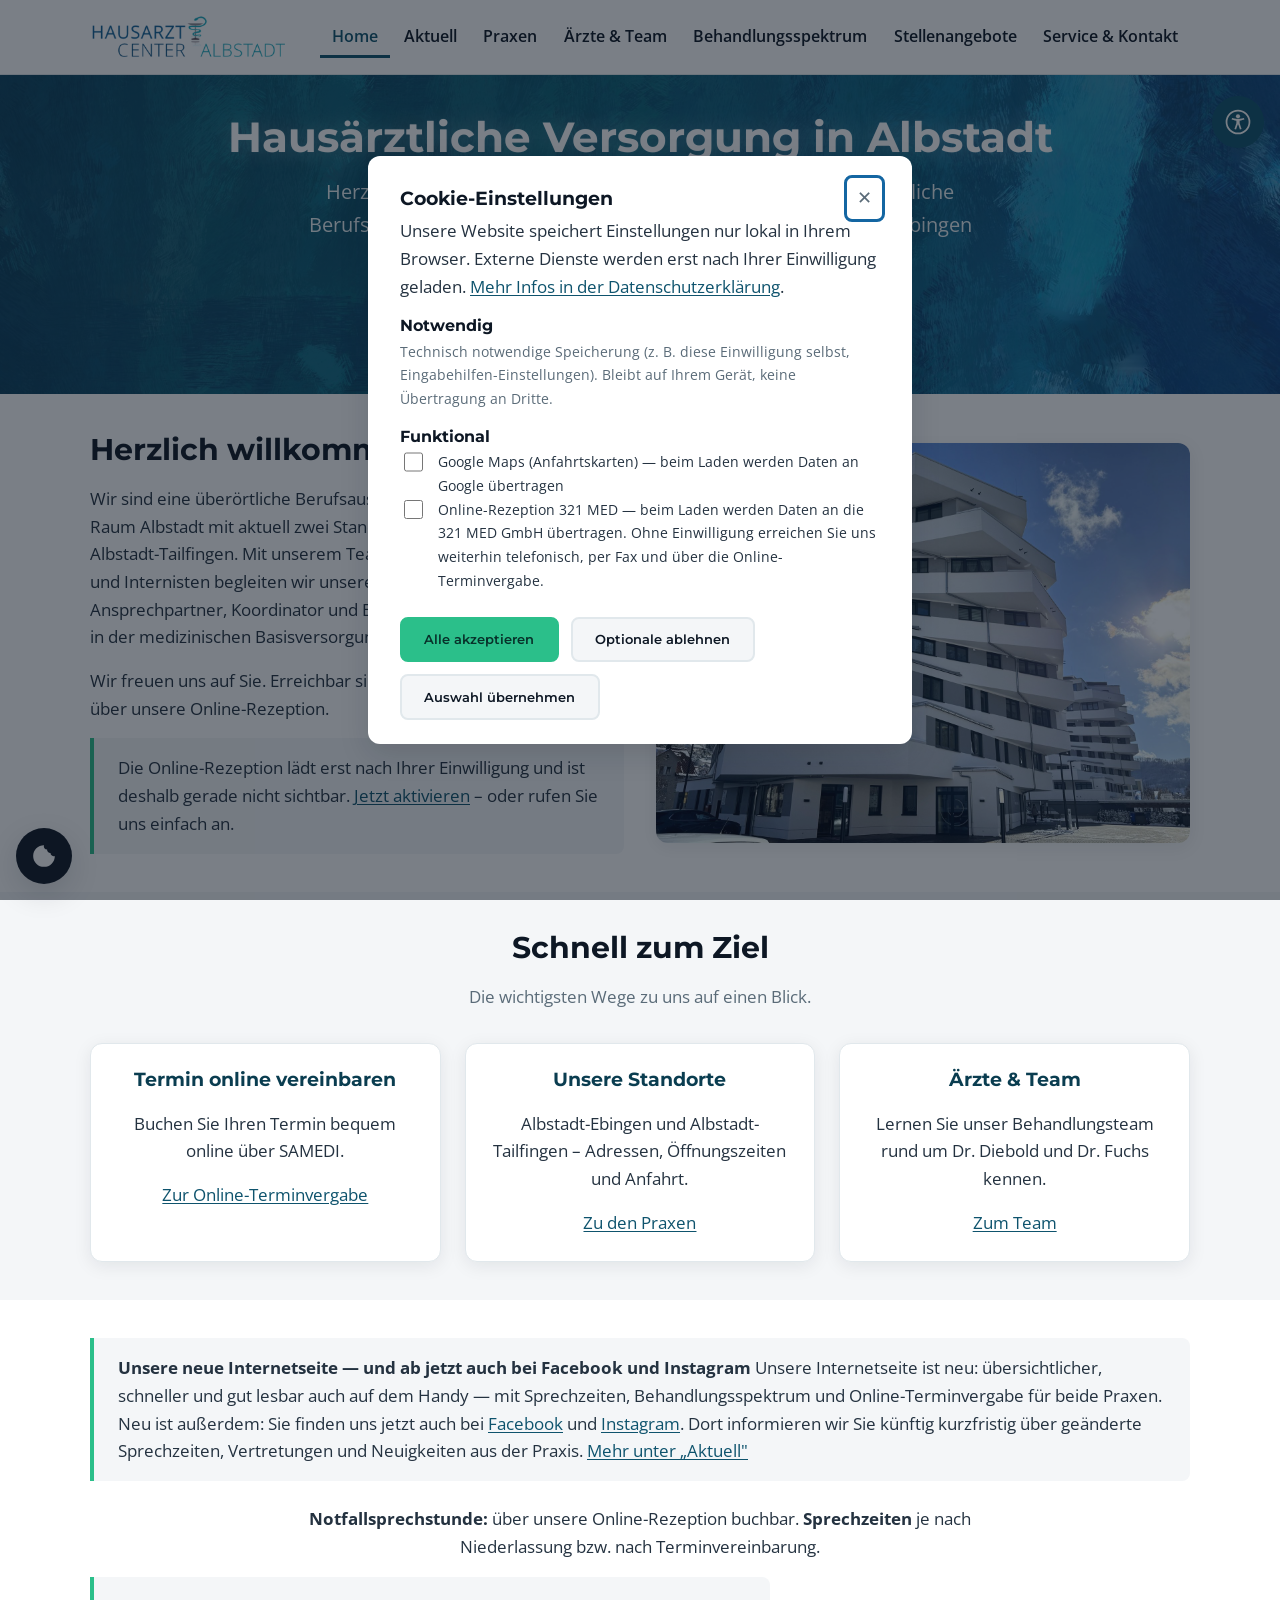
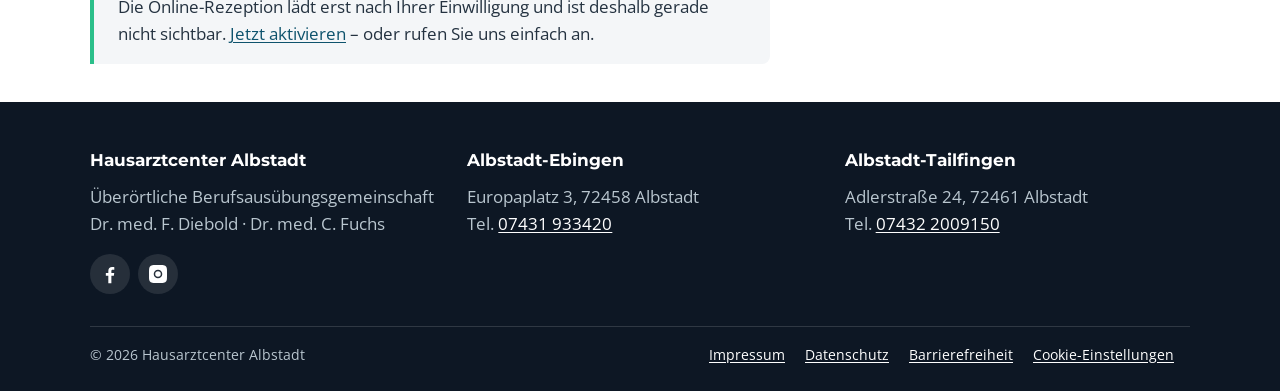
==== commit bcd48e55: "feat(consent): Hinweis, wenn die Online-Rezeption ohne Einwilligung fehlt Seit 321 MED hinter der Ei" ====
--- a/index.html
+++ b/index.html
@@ -49,8 +49,11 @@
              Allgemeinmedizinern und Internisten begleiten wir unsere Patientinnen und Patienten als
              Ansprechpartner, Koordinator und Behandler – in der Prävention wie in der medizinischen
              Basisversorgung.</p>
-          <p>Wir freuen uns auf Sie – persönlich, per Telefon, per Fax, per Kontaktformular und seit
-             neuestem auch über unsere Videosprechstunde.</p>
+          <p>Wir freuen uns auf Sie. Erreichbar sind wir per Telefon, per Fax und über unsere
+             Online-Rezeption.</p>
+          <p class="hinweis med321-hinweis">Die Online-Rezeption lädt erst nach Ihrer Einwilligung
+             und ist deshalb gerade nicht sichtbar.
+             <a href="#" data-consent-oeffnen>Jetzt aktivieren</a> – oder rufen Sie uns einfach an.</p>
         </div>
         <img src="bilder/praxis-aussenansicht.jpg" alt="Unsere Praxis am Europaplatz in Albstadt-Ebingen">
       </div>
@@ -86,6 +89,9 @@
       <div data-component="news" data-variant="teaser"></div>
       <p class="text-zentriert"><strong>Notfallsprechstunde:</strong> über unsere Online-Rezeption buchbar.
          <strong>Sprechzeiten</strong> je nach Niederlassung bzw. nach Terminvereinbarung.</p>
+      <p class="hinweis med321-hinweis">Die Online-Rezeption lädt erst nach Ihrer Einwilligung
+         und ist deshalb gerade nicht sichtbar.
+         <a href="#" data-consent-oeffnen>Jetzt aktivieren</a> – oder rufen Sie uns einfach an.</p>
     </section>
   </main>
 
--- a/css/style.css
+++ b/css/style.css
@@ -74,7 +74,7 @@
 .hero::before {
   content: ""; position: absolute; inset: 0;
   background:
-    linear-gradient(110deg, rgba(10, 61, 80, .92) 0%, rgba(13, 23, 36, .72) 60%, rgba(13, 23, 36, .45) 100%),
+    var(--hero-schleier),
     url("../bilder/hero-hausarzt-albstadt.jpg") center/cover no-repeat;
   z-index: 0;
 }
@@ -86,7 +86,7 @@
 /* Seiten-Kopf fuer Unterseiten: Petrol-Verlauf UEBER dem Hero-Bild (Struktur
    statt Vollton) und FESTE, einheitliche Hoehe auf allen Seiten (Inhalt wird
    vertikal zentriert — 1- und 3-zeilige Einleitungen ergeben dieselbe Hoehe). */
-.page-hero { position: relative; color: var(--farbe-text-invers); display: flex; align-items: center; min-height: var(--hoehe-page-hero); padding: var(--raum-5) 0; background: linear-gradient(110deg, rgba(10, 61, 80, .94) 0%, rgba(14, 83, 109, .88) 55%, rgba(20, 102, 162, .80) 100%), url("../bilder/hero-hausarzt-albstadt.jpg") center/cover no-repeat; }
+.page-hero { position: relative; color: var(--farbe-text-invers); display: flex; align-items: center; min-height: var(--hoehe-page-hero); padding: var(--raum-5) 0; background: var(--page-hero-schleier), url("../bilder/hero-hausarzt-albstadt.jpg") center/cover no-repeat; }
 .page-hero .container { text-align: center; width: 100%; }
 .page-hero h1 { color: var(--farbe-text-invers); }
 .page-hero p { color: var(--farbe-text-invers-leise); font-size: var(--groesse-lead); margin: 0 auto; max-width: 46rem; }
@@ -135,6 +135,9 @@
 @media (max-width: 760px) {
   .split { grid-template-columns: 1fr; gap: var(--raum-5); }
   .schritte { grid-template-columns: 1fr; }
+  /* Beitragsbild ueber den Text, in der Breite begrenzt statt bildschirmfuellend */
+  .news-item--bild { grid-template-columns: 1fr; gap: var(--raum-4); }
+  .news-item--bild img { max-width: 320px; }
 }
 
 /* --- Bild-Platzhalter (bis echte Fotos vorliegen) ---
@@ -161,11 +164,22 @@
 
 .hinweis { border-left: 4px solid var(--farbe-akzent); background: var(--farbe-bg-leise); padding: var(--raum-4) var(--raum-5); border-radius: 0 var(--radius-s) var(--radius-s) 0; margin: 0 0 var(--block-abstand); }
 
+/* Hinweis an den Stellen, die auf die Online-Rezeption verweisen: sichtbar nur,
+   solange die Einwilligung dafuer fehlt (consent.js setzt die Klasse auf <html>).
+   Ohne die Klasse — auch ohne JavaScript — bleibt er ausgeblendet. */
+.med321-hinweis { display: none; }
+.consent-med321-aus .med321-hinweis { display: block; }
+
 /* --- Karten-Raster --- */
 .karten { display: grid; gap: var(--raum-5); grid-template-columns: repeat(auto-fit, minmax(270px, 1fr)); }
 .karte { border: 1px solid var(--farbe-rand); border-radius: var(--radius); padding: var(--raum-5); background: var(--farbe-bg); box-shadow: var(--schatten); transition: transform .12s ease, box-shadow .12s ease; }
 .karte:hover { transform: translateY(-3px); box-shadow: var(--schatten-stark); }
 .karte h3 { margin-top: 0; color: var(--farbe-primaer-dunkel); }
+
+/* Karten nur so hoch wie ihr Inhalt (statt auf Zeilenhoehe gestreckt). Noetig,
+   sobald eine Karte in der Reihe deutlich mehr Text hat — sonst klafft in den
+   kurzen Karten eine grosse Leerflaeche ueber dem Button (s. .stelle-karte). */
+.karten--oben { align-items: start; }
 
 /* Ausrichtung: Teaser-/Navigationskacheln sind zentriert (kurz, symmetrisch);
    Daten-/Listenkarten bleiben linksbuendig (siehe .kontakt-liste/.zeiten). */
@@ -189,9 +203,76 @@
   background-size: cover, 58px 58px;
 }
 
+/* --- Portraet-Kacheln (Praxisteam) ---
+   Die Teamfotos sind als Serie im Hochformat 3:4 entstanden (sitzend am
+   Arbeitsplatz). Ein runder Ausschnitt wie bei den Aerzten wuerde die Koepfe zu
+   klein machen, deshalb fuellt das Foto hier die Kachelbreite und Name/Funktion
+   stehen darunter. Karte, Rundung, Schatten und Hover bleiben identisch zu
+   .karte — die Seite bleibt EIN System. */
+.karten--portraet { grid-template-columns: repeat(auto-fit, minmax(180px, 1fr)); }
+.karte--portraet { padding: 0; overflow: hidden; text-align: center; }
+.karte--portraet img { width: 100%; aspect-ratio: 3 / 4; object-fit: cover; display: block; }
+.karte--portraet .karte-text { padding: var(--raum-4); }
+.karte--portraet h3 { margin: 0 0 var(--raum-1); }
+.karte--portraet p { margin: 0; color: var(--farbe-text-leise); font-size: var(--groesse-klein); }
+/* Beginnt eine neue Rasterzeile (site.js: neueZeile). Trennt Gruppen ab, ohne
+   das Raster zu verlassen — die Kachel behaelt exakt die Breite der uebrigen.
+   Der zusaetzliche Abstand macht sichtbar, dass der Umbruch gewollt ist. */
+.karte--neue-zeile { grid-column-start: 1; margin-top: var(--raum-4); }
+
+/* Platzhalter, solange ein Foto fehlt — gleiche Silhouette wie .person-foto */
+.portraet-platzhalter {
+  width: 100%; aspect-ratio: 3 / 4;
+  background-image: linear-gradient(150deg, var(--farbe-primaer-hell), var(--farbe-primaer-dunkel)),
+    url("data:image/svg+xml,%3Csvg xmlns='http://www.w3.org/2000/svg' viewBox='0 0 24 24'%3E%3Cpath fill='%23ffffff' fill-opacity='0.82' d='M12 12a5 5 0 1 0 0-10 5 5 0 0 0 0 10zm0 2c-5 0-9 2.5-9 6v2h18v-2c0-3.5-4-6-9-6z'/%3E%3C/svg%3E");
+  background-repeat: no-repeat;
+  background-position: center, center 55%;
+  background-size: cover, 64px 64px;
+}
+/* Auf dem Handy immer zwei Spalten — eine einzige waere pro Person fast
+   bildschirmhoch und die Seite endlos lang. */
+@media (max-width: 560px) {
+  .karten--portraet { grid-template-columns: repeat(2, 1fr); gap: var(--raum-4); }
+  .karte--portraet .karte-text { padding: var(--raum-3); }
+}
+
+/* --- Bilderband: lockere Schnappschuss-Reihe (Stellenangebote) ---
+   Drei Fotos nebeneinander im gleichen 4:3-Ausschnitt, ohne Kartenrahmen und
+   ohne eigene Ueberschrift — die Reihe soll beilaeufig wirken, nicht wie eine
+   Galerie. Der Ausschnitt entsteht ueber object-fit: cover, die Dateien
+   behalten ihr Originalformat; einzelne Bilder koennen ihn per
+   style="object-position: ..." verschieben (Hoch- und Querformat gemischt). */
+.bilderband { display: grid; grid-template-columns: repeat(3, 1fr); gap: var(--raum-4); margin-top: var(--block-abstand); }
+.bilderband img {
+  width: 100%; aspect-ratio: 4 / 3; object-fit: cover; display: block;
+  border-radius: var(--radius); box-shadow: var(--schatten);
+  transition: transform .25s ease, box-shadow .25s ease;
+}
+.bilderband img:hover { transform: scale(1.03); box-shadow: var(--schatten-stark); }
+.bilderband-text { color: var(--farbe-text-leise); font-size: var(--groesse-klein); font-style: italic; margin: var(--raum-3) 0 0; }
+/* Handy: zwei Spalten. Bleibt das letzte Bild allein uebrig, laeuft es ueber
+   die volle Breite — dann aber flacher, damit es die Seite nicht sprengt. */
+@media (max-width: 700px) {
+  .bilderband { grid-template-columns: 1fr 1fr; gap: var(--raum-3); }
+  .bilderband img:last-child:nth-child(odd) { grid-column: 1 / -1; aspect-ratio: 16 / 9; }
+}
+
+/* --- Gruppenbild (Team-Seite) ---
+   Bewusst in der Breite begrenzt: das Bild ist fast 4:3 und wuerde ueber die
+   volle Containerbreite den halben Bildschirm fuellen. */
+.gruppenbild { margin: 0 auto; max-width: 820px; }
+.gruppenbild img { width: 100%; height: auto; display: block; border-radius: var(--radius); box-shadow: var(--schatten); }
+.gruppenbild figcaption { margin-top: var(--raum-3); text-align: center; color: var(--farbe-text-leise); font-size: var(--groesse-klein); }
+
 /* News-/Aktuelles-Eintraege */
 .news-item { border: 1px solid var(--farbe-rand); border-left: 4px solid var(--farbe-akzent); border-radius: 0 var(--radius-s) var(--radius-s) 0; background: var(--farbe-bg); padding: var(--raum-5) var(--raum-5); margin: 0 0 var(--block-abstand); box-shadow: var(--schatten); }
 .news-item h2 { margin: var(--raum-1) 0 var(--raum-2); }
+/* Beitrag mit Bild: Bild links in fester Spalte, Text rechts. Die Spalte ist
+   bewusst schmal, damit hochformatige Social-Grafiken (4:5) die Kachel nicht
+   sprengen. */
+.news-item--bild { display: grid; grid-template-columns: minmax(0, 260px) 1fr; gap: var(--raum-5); align-items: start; }
+.news-item--bild > * { min-width: 0; }
+.news-item--bild img { width: 100%; height: auto; display: block; border-radius: var(--radius-s); }
 .news-datum { color: var(--farbe-text-leise); font-size: var(--groesse-klein); margin: 0 0 var(--raum-1); text-transform: uppercase; letter-spacing: .03em; }
 
 /* Platzhalter-Markierung (nur waehrend des Aufbaus) */
@@ -240,12 +321,21 @@
 .stelle-karte { display: flex; flex-direction: column; }
 .stelle-karte .btn { margin-top: auto; align-self: flex-start; }
 .stelle-karte p { color: var(--farbe-text-leise); }
+/* Optionale Vorteils-Liste in einer Stellenkarte (z.B. Weiterbildungsstelle).
+   Kleiner gesetzt als der Fliesstext, damit der Stellentitel fuehrend bleibt;
+   der Button rutscht durch margin-top:auto weiterhin an den Kartenfuss, die
+   uebrigen Karten bleiben dadurch buendig. */
+.stelle-karte ul { margin: 0 0 var(--raum-5); padding-left: 1.1rem; color: var(--farbe-text-leise); font-size: var(--groesse-klein); }
+.stelle-karte li { margin: var(--raum-1) 0; }
 
 /* --- Fusszeile --- */
 .site-footer { background: var(--farbe-navy); color: #b9c6cf; margin-top: 0; padding: var(--raum-7) 0 var(--raum-5); }
 .site-footer a { color: var(--farbe-text-invers); }
 .footer-grid { display: grid; gap: var(--raum-6); grid-template-columns: repeat(auto-fit, minmax(220px, 1fr)); }
 .site-footer h3 { color: var(--farbe-text-invers); font-size: 1.05rem; margin: 0 0 var(--raum-3); }
+.footer-social { display: flex; gap: var(--raum-2); margin-top: var(--raum-4); }
+.footer-social a { display: inline-flex; align-items: center; justify-content: center; width: 40px; height: 40px; border-radius: var(--radius-pill); background: rgba(255,255,255,.10); transition: background .15s ease; }
+.footer-social a:hover, .footer-social a:focus-visible { background: rgba(255,255,255,.22); }
 .footer-bottom { margin-top: var(--raum-6); padding-top: var(--raum-4); border-top: 1px solid rgba(255,255,255,.14); font-size: var(--groesse-klein); display: flex; gap: var(--raum-4); flex-wrap: wrap; justify-content: space-between; align-items: center; }
 .footer-bottom nav a { margin-right: var(--raum-4); }
 
@@ -331,9 +421,17 @@
 
 /* Lesemodus: Deko raus, eine Spalte, Lesebreite */
 html.eh-lesen .hero::before { background: var(--farbe-navy); }
-html.eh-lesen main img, html.eh-lesen .person-foto { display: none; }
+html.eh-lesen main img, html.eh-lesen .person-foto,
+html.eh-lesen .portraet-platzhalter, html.eh-lesen .gruppenbild,
+html.eh-lesen .bilderband, html.eh-lesen .bilderband-text { display: none; }
 html.eh-lesen .karten { grid-template-columns: 1fr; }
+/* Portraet-Kacheln verlieren im Lesemodus ihr Bild — Text braucht dann wieder
+   die normale Kachel-Polsterung. */
+html.eh-lesen .karte--portraet .karte-text { padding: var(--raum-5); }
 html.eh-lesen .karte, html.eh-lesen .news-item { box-shadow: none; }
+/* Im Lesemodus sind Bilder ausgeblendet — die Bildspalte muss dann weg,
+   sonst bleibt eine leere Spalte neben dem Text stehen. */
+html.eh-lesen .news-item--bild { grid-template-columns: 1fr; }
 html.eh-lesen .karte:hover { transform: none; }
 html.eh-lesen .container { max-width: var(--breite-text); }
 html.eh-lesen .spalten { columns: 1; }
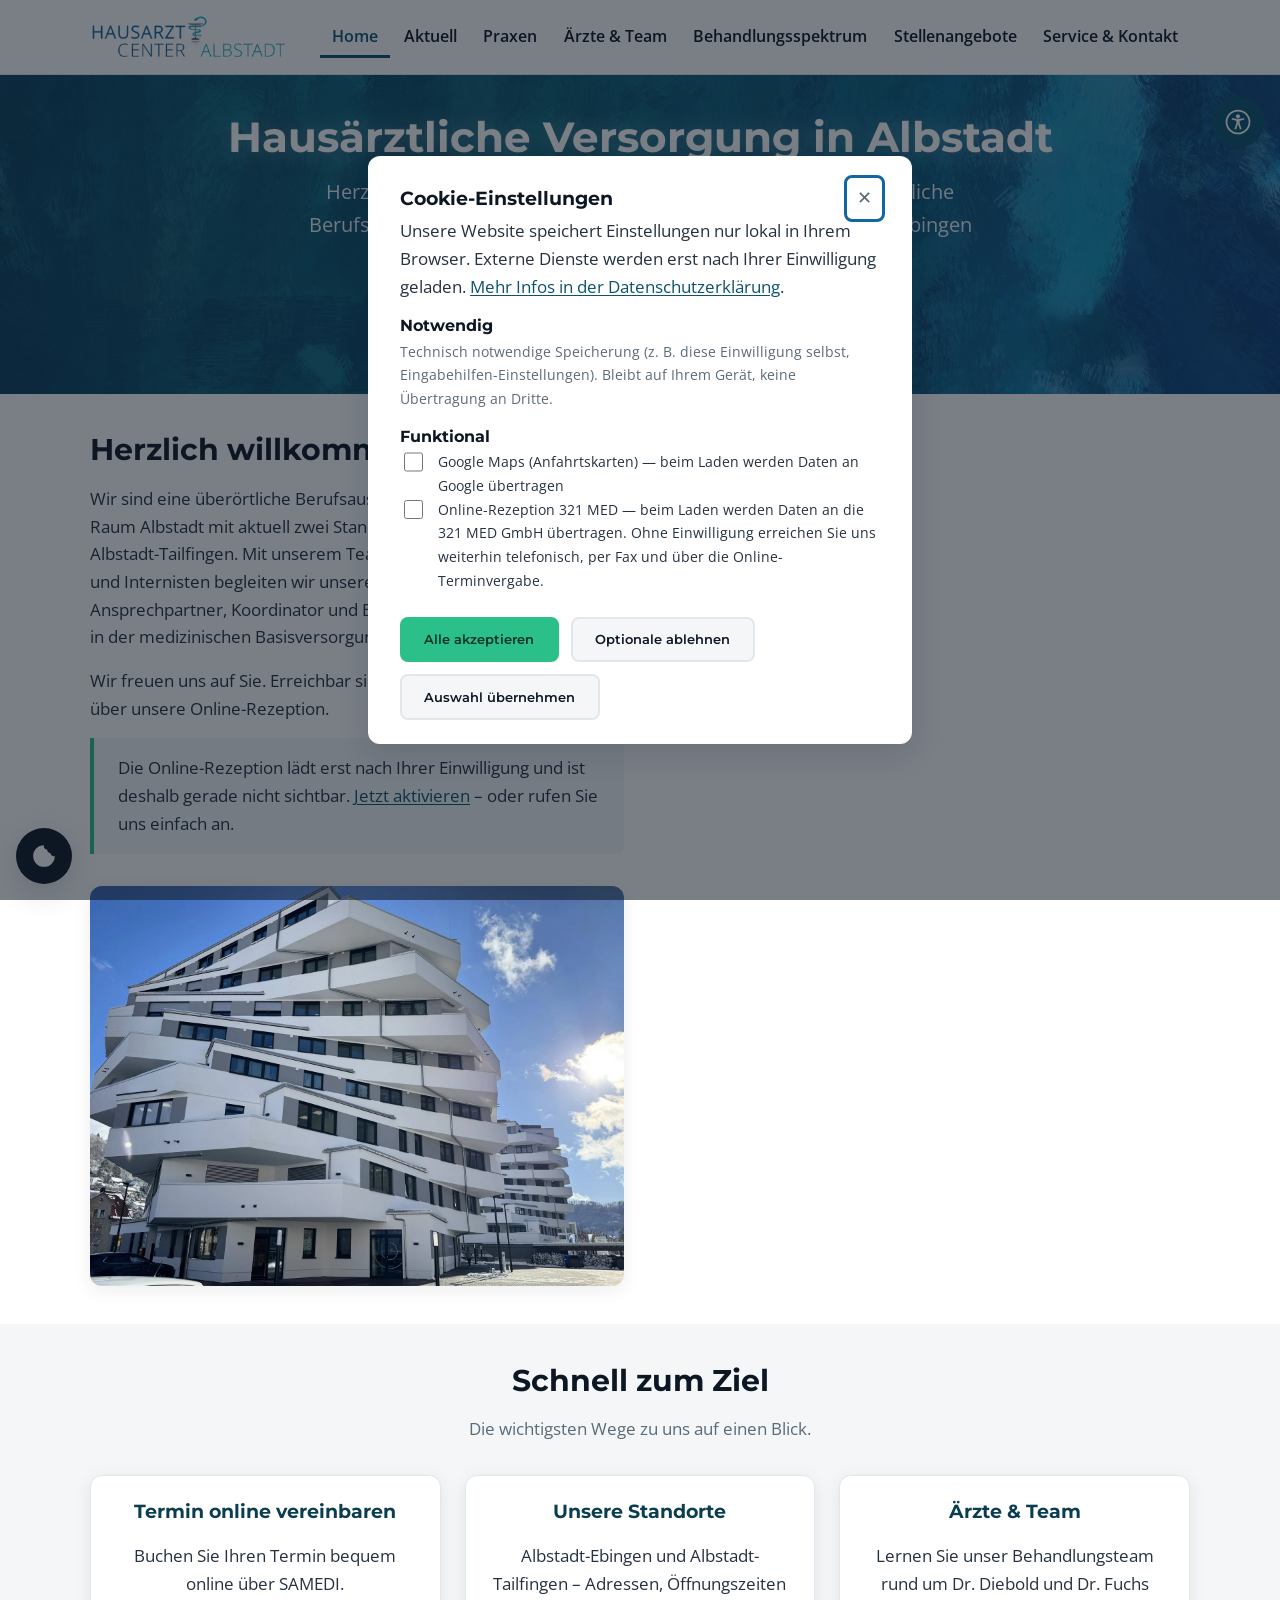
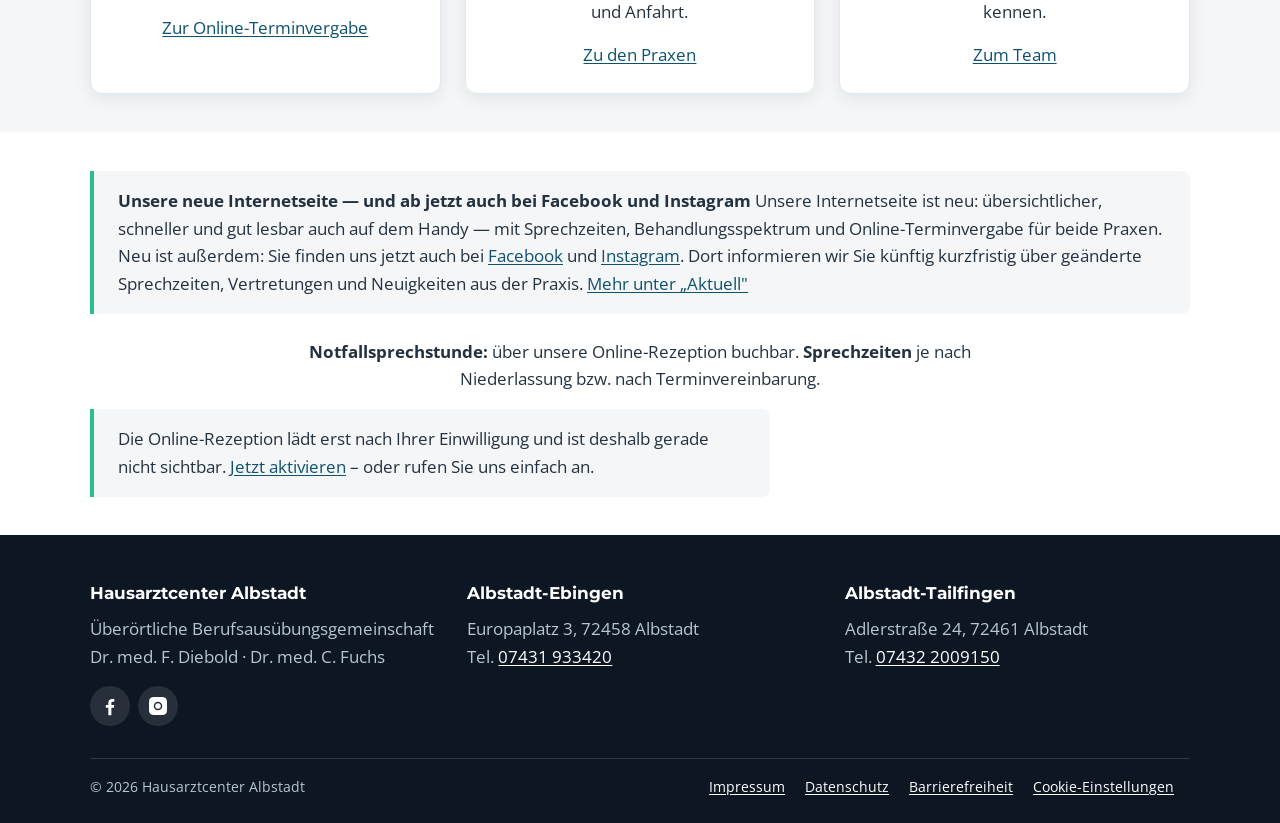
==== commit bd14cdbf: "perf: Bilder auf WebP umstellen (mit JPEG-Rueckfall) + kleineres Hero fuers Handy Werkzeug: ImageMag" ====
--- a/index.html
+++ b/index.html
@@ -5,6 +5,16 @@
   <meta name="viewport" content="width=device-width, initial-scale=1">
   <title>Hausarztcenter Albstadt — Praxis Diebold &amp; Fuchs</title>
   <meta name="description" content="Hausarztcenter Albstadt — hausärztliche Versorgung an zwei Standorten in Albstadt-Ebingen und Albstadt-Tailfingen. Online-Terminvergabe, Videosprechstunde.">
+  <!-- Vorladen: Hero-Bild (steckt als CSS-Hintergrund in style.css und wuerde sonst erst
+       nach dem Parsen des Stylesheets entdeckt) und die beiden latin-Schriften. -->
+  <link rel="preload" as="image" href="bilder/hero-hausarzt-albstadt-mobil.webp" type="image/webp" media="(max-width: 560px)">
+  <link rel="preload" as="image" href="bilder/hero-hausarzt-albstadt.webp" type="image/webp" media="(min-width: 561px)">
+  <link rel="preload" as="font" type="font/woff2" href="fonts/OpenSans-latin.woff2" crossorigin>
+  <link rel="preload" as="font" type="font/woff2" href="fonts/Montserrat-latin.woff2" crossorigin>
+  <!-- Reihenfolge zwingend: fonts, tokens, style. Frueher per @import in style.css -
+       das lud seriell und blockierte das Rendern doppelt (s. Kommentar in style.css). -->
+  <link rel="stylesheet" href="css/fonts.css">
+  <link rel="stylesheet" href="css/tokens.css">
   <link rel="stylesheet" href="css/style.css">
   <script defer src="data/site.js"></script>
   <script defer src="js/render.js"></script>
@@ -55,7 +65,10 @@
              und ist deshalb gerade nicht sichtbar.
              <a href="#" data-consent-oeffnen>Jetzt aktivieren</a> – oder rufen Sie uns einfach an.</p>
         </div>
-        <img src="bilder/praxis-aussenansicht.jpg" alt="Unsere Praxis am Europaplatz in Albstadt-Ebingen">
+        <picture>
+          <source srcset="bilder/praxis-aussenansicht.webp" type="image/webp">
+          <img src="bilder/praxis-aussenansicht.jpg" alt="Unsere Praxis am Europaplatz in Albstadt-Ebingen" width="1600" height="1200">
+        </picture>
       </div>
     </section>
 
--- a/css/fonts.css
+++ b/css/fonts.css
@@ -0,0 +1,45 @@
+/* Selbst-gehostete Schriften (DSGVO-konform — KEIN Aufruf an Google-Server beim Seitenaufruf).
+   Quelle: Google Fonts. Open Sans + Montserrat sind Variable Fonts; eine Datei je Subset
+   deckt alle Gewichte ab. Nur latin + latin-ext (fuer Deutsch ausreichend). */
+
+/* Open Sans — Fliesstext */
+@font-face {
+  font-family: 'Open Sans';
+  font-style: normal;
+  font-weight: 400 700;
+  font-display: swap;
+  src: url('../fonts/OpenSans-latin.woff2') format('woff2');
+  unicode-range: U+0000-00FF, U+0131, U+0152-0153, U+02BB-02BC, U+02C6, U+02DA, U+02DC,
+    U+0304, U+0308, U+0329, U+2000-206F, U+2074, U+20AC, U+2122, U+2191, U+2193, U+2212,
+    U+2215, U+FEFF, U+FFFD;
+}
+@font-face {
+  font-family: 'Open Sans';
+  font-style: normal;
+  font-weight: 400 700;
+  font-display: swap;
+  src: url('../fonts/OpenSans-latin-ext.woff2') format('woff2');
+  unicode-range: U+0100-02AF, U+0304, U+0308, U+0329, U+1E00-1E9F, U+1EF2-1EFF, U+2020,
+    U+20A0-20AB, U+20AD-20C0, U+2113, U+2C60-2C7F, U+A720-A7FF;
+}
+
+/* Montserrat — Ueberschriften */
+@font-face {
+  font-family: 'Montserrat';
+  font-style: normal;
+  font-weight: 500 700;
+  font-display: swap;
+  src: url('../fonts/Montserrat-latin.woff2') format('woff2');
+  unicode-range: U+0000-00FF, U+0131, U+0152-0153, U+02BB-02BC, U+02C6, U+02DA, U+02DC,
+    U+0304, U+0308, U+0329, U+2000-206F, U+2074, U+20AC, U+2122, U+2191, U+2193, U+2212,
+    U+2215, U+FEFF, U+FFFD;
+}
+@font-face {
+  font-family: 'Montserrat';
+  font-style: normal;
+  font-weight: 500 700;
+  font-display: swap;
+  src: url('../fonts/Montserrat-latin-ext.woff2') format('woff2');
+  unicode-range: U+0100-02AF, U+0304, U+0308, U+0329, U+1E00-1E9F, U+1EF2-1EFF, U+2020,
+    U+20A0-20AB, U+20AD-20C0, U+2113, U+2C60-2C7F, U+A720-A7FF;
+}
--- a/css/tokens.css
+++ b/css/tokens.css
@@ -0,0 +1,154 @@
+/* =============================================================================
+   DESIGN-KONVENTIONEN — Hausarztcenter Albstadt
+   Single Source of Truth fuer das visuelle Erscheinungsbild.
+
+   Hier — und NUR hier — werden Farben, Schriften, Schriftgroessen (je nach
+   Position: H1/H2/H3/Text/Lead) und Abstaende definiert. Alle Stylesheets
+   benutzen ausschliesslich diese Variablen (Tokens). So bleibt das Design
+   konsistent und an EINER Stelle aenderbar (z.B. Akzentfarbe einmal anpassen
+   -> wirkt ueberall).
+
+   Regel fuer den Code in style.css: KEINE festen Farb-/Groessen-/Abstandswerte
+   direkt schreiben — immer var(--token) verwenden. Neue Werte hier ergaenzen.
+   ========================================================================== */
+:root {
+
+  /* ===========================================================================
+     1. FARBEN
+     ========================================================================= */
+
+  /* -- Marke (aus Logo/Theme der Praxis) -- */
+  --farbe-primaer:        #0e536d;   /* Petrol — Hauptfarbe (Links, Akzente)   */
+  --farbe-primaer-dunkel: #0a3d50;   /* dunkler — Ueberschriften in Karten      */
+  --farbe-primaer-hell:   #1466a2;   /* heller — Verlaeufe, Fokus               */
+  --farbe-navy:           #0d1724;   /* fast schwarz-blau — Hero, Footer, H1-H4 */
+  --farbe-akzent:         #2bbf8a;   /* Tuerkis-Gruen — Buttons, Marker         */
+  --farbe-akzent-dunkel:  #25a878;   /* Button-Hover                            */
+
+  /* -- Text & Flaechen -- */
+  --farbe-text:           #243240;   /* Standard-Fliesstext                     */
+  --farbe-text-leise:     #5a6b78;   /* Nebensaechliches, Beschriftungen        */
+  --farbe-bg:             #ffffff;   /* Standard-Hintergrund                    */
+  --farbe-bg-leise:       #f4f6f8;   /* abgesetzte Abschnitte/Karten            */
+  --farbe-rand:           #e1e8ec;   /* Linien, Kartenraender                   */
+  --farbe-text-invers:        #ffffff;  /* Text auf dunklem Grund               */
+  --farbe-text-invers-leise:  #e9f1f4;  /* gedaempfter Text auf dunklem Grund   */
+
+  /* -- Schleier ueber den Hero-Bildern --
+     Liegt als Verlauf UEBER dem Foto, damit weisse Schrift lesbar bleibt.
+     Heller = Bildstruktur tritt staerker hervor, dunkler = mehr Kontrast.
+     Die Werte sind gemessen: mit dem aktuellen Hero-Bild bleibt der Kontrast
+     weisser Schrift bei ~6:1 und damit klar ueber der WCAG-AA-Schwelle (4.5).
+     Wer hier heller dreht, sollte den Kontrast neu pruefen.                   */
+  --hero-schleier: linear-gradient(110deg,
+                     rgba(12, 72, 95, .80) 0%,
+                     rgba(17, 95, 125, .64) 60%,
+                     rgba(24, 115, 180, .46) 100%);
+  /* Unterseiten-Koepfe: etwas dichter, da dort weniger Bildflaeche sichtbar ist */
+  --page-hero-schleier: linear-gradient(110deg,
+                     rgba(10, 61, 80, .94) 0%,
+                     rgba(14, 83, 109, .88) 55%,
+                     rgba(20, 102, 162, .80) 100%);
+
+  /* ===========================================================================
+     2. SCHRIFT
+     ========================================================================= */
+
+  /* -- Schriftfamilien (selbst gehostet, siehe fonts.css) -- */
+  --font-text:     "Open Sans", system-ui, -apple-system, "Segoe UI", Roboto, sans-serif;
+  --font-headline: "Montserrat", var(--font-text);   /* alle Ueberschriften     */
+
+  /* -- Schriftgroessen je nach Position --
+     clamp(min, fluid, max) = skaliert sanft mit der Fensterbreite.            */
+  --groesse-h1:    clamp(1.9rem, 4vw, 2.6rem);    /* Seitentitel (1x pro Seite) */
+  --groesse-h2:    clamp(1.45rem, 2.6vw, 1.9rem); /* Abschnitts-Ueberschrift    */
+  --groesse-h3:    1.2rem;                          /* Karten-/Block-Titel       */
+  --groesse-h4:    1rem;                            /* Unter-Ueberschrift        */
+  --groesse-lead:  clamp(1.05rem, 2vw, 1.25rem);  /* Einleitungs-Absatz (Hero)  */
+  --groesse-text:  1.05rem;                         /* Standard-Fliesstext       */
+  --groesse-klein: .9rem;                           /* Fussnoten, Badges, Datum  */
+
+  /* -- Schriftstaerken -- */
+  --staerke-text:     400;
+  --staerke-halbfett: 600;
+  --staerke-fett:     700;
+
+  /* -- Zeilenhoehen -- */
+  --zeilenhoehe:     1.65;   /* Fliesstext (luftig, gut lesbar)                 */
+  --zeilenhoehe-eng: 1.2;    /* Ueberschriften                                  */
+
+  /* ===========================================================================
+     3. ABSTAENDE  (eine einzige Skala — Schritte ~ x1.5)
+        Ueberall NUR diese Stufen benutzen, damit Abstaende einheitlich sind.
+     ========================================================================= */
+  --raum-1: .25rem;
+  --raum-2: .5rem;
+  --raum-3: .75rem;
+  --raum-4: 1rem;
+  --raum-5: 1.5rem;
+  --raum-6: 2rem;
+  --raum-7: 3rem;
+  --raum-8: 4rem;
+
+  /* -- Abgeleitete, benannte Abstaende (fuer einheitliche Rhythmik) -- */
+  --abschnitt-y:    clamp(1.6rem, 3.2vw, 2.4rem);  /* Innenabstand oben/unten JEDES Abschnitts */
+  --hoehe-page-hero: 260px;                      /* EINHEITLICHE Hoehe der Unterseiten-Koepfe   */
+  --hoehe-header:    74px;                       /* Kopfzeile. WICHTIG: render.js setzt den Header
+                                                    erst per JS ein; style.css reserviert diesen
+                                                    Platz vorab, damit der Inhalt nicht springt.
+                                                    Beide Stellen lesen diesen einen Wert.       */
+  --container-x:    1.25rem;                     /* seitlicher Rand des Inhalts-Containers    */
+  --titel-abstand:  var(--raum-4);              /* Ueberschrift -> Folgetext                 */
+  --absatz-abstand: var(--raum-4);              /* Abstand zwischen Absaetzen                */
+  --block-abstand:  var(--raum-5);              /* Abstand zwischen groesseren Bloecken      */
+
+  /* ===========================================================================
+     4. FORM (Breiten, Rundungen, Schatten)
+     ========================================================================= */
+  --breite-max:   1140px;   /* maximale Layout-Breite                           */
+  --breite-text:  68ch;     /* optimale Lesebreite fuer Fliesstext             */
+  --radius:       12px;     /* Karten                                           */
+  --radius-s:     8px;      /* Buttons, kleine Flaechen                         */
+  --radius-pill:  999px;    /* Badges                                           */
+  --schatten:        0 4px 18px rgba(13, 23, 36, 0.08);
+  --schatten-stark:  0 10px 30px rgba(13, 23, 36, 0.14);
+
+  /* ===========================================================================
+     5. EINGABEHILFEN — Marker-Farben ("Links/Ueberschriften hervorheben")
+     ========================================================================= */
+  --eh-marker-bg:   #ffe14d;  /* gelbe Hervorhebung                             */
+  --eh-marker-text: #111111;  /* dunkler Text auf der Hervorhebung              */
+}
+
+/* =============================================================================
+   EINGABEHILFEN-FARBSCHEMATA — js/eingabehilfen.js setzt diese Klassen auf
+   <html>. Sie ueberschreiben NUR Token-Werte; die Regeln in style.css bleiben
+   unveraendert und uebernehmen die neuen Werte automatisch.
+   ========================================================================== */
+
+/* "Dunkler Kontrast": dunkles Schema, helle Schrift, hellere Linkfarben.
+   --farbe-navy bleibt bewusst unveraendert (Hero/Footer behalten ihren dunklen
+   Grund mit heller Schrift); Ueberschriften werden in style.css nachgezogen. */
+html.eh-dunkel {
+  --farbe-text:              #f2f6f9;
+  --farbe-text-leise:        #c3cfd8;
+  --farbe-bg:                #0d1724;
+  --farbe-bg-leise:          #13212f;
+  --farbe-rand:              #31465a;
+  --farbe-primaer:           #8fd0ee;
+  --farbe-primaer-dunkel:    #b5e0f4;
+  --farbe-primaer-hell:      #8fd0ee;
+}
+
+/* "Heller Kontrast": maximaler Hell-Kontrast (schwarz auf weiss). */
+html.eh-hell {
+  --farbe-text:              #000000;
+  --farbe-text-leise:        #1f1f1f;
+  --farbe-bg:                #ffffff;
+  --farbe-bg-leise:          #f2f2f2;
+  --farbe-rand:              #555555;
+  --farbe-navy:              #000000;
+  --farbe-primaer:           #003a5c;
+  --farbe-primaer-dunkel:    #002741;
+  --farbe-primaer-hell:      #003a5c;
+}
--- a/css/style.css
+++ b/css/style.css
@@ -3,8 +3,14 @@
    (Design-Konventionen / Single Source of Truth). Hier stehen nur Regeln, die
    diese Tokens auf konkrete Elemente anwenden — keine festen Werte. */
 
-@import url("fonts.css");
-@import url("tokens.css");
+/* fonts.css und tokens.css werden BEWUSST nicht mehr per @import geladen, sondern
+   als eigene <link rel="stylesheet"> im <head> jeder Seite — in dieser Reihenfolge:
+   fonts.css, tokens.css, style.css.
+   Grund: @import erzwingt eine serielle Ladekette (erst style.css holen und parsen,
+   dann die beiden Importe nachladen) und blockiert dadurch das Rendern doppelt.
+   Als <link> laden alle drei parallel. Gemessen 2026-08-16 (Lighthouse, s. Plan DESIGN).
+   Die Rolle der Dateien bleibt unveraendert: tokens.css ist weiterhin die Single Source
+   of Truth fuer Farben, Groessen und Abstaende. */
 
 * { box-sizing: border-box; }
 html { scroll-behavior: smooth; }
@@ -29,6 +35,10 @@
 main { flex: 1 0 auto; }
 
 img { max-width: 100%; height: auto; display: block; }
+/* <picture> dient nur der Formatwahl (WebP mit JPEG-Rueckfall) und darf das Layout
+   NICHT beeinflussen: display:contents nimmt es aus dem Box-Baum, sodass das <img>
+   selbst das Grid-/Flex-Kind bleibt — sonst braeche z. B. .split und .bilderband. */
+picture { display: contents; }
 
 a { color: var(--farbe-primaer); text-underline-offset: 2px; }
 a:hover { color: var(--farbe-primaer-dunkel); }
@@ -58,7 +68,13 @@
 
 /* --- Kopfzeile / Navigation --- */
 .site-header { position: sticky; top: 0; z-index: 100; background: rgba(255,255,255,.96); backdrop-filter: blur(6px); border-bottom: 1px solid var(--farbe-rand); }
-.site-header .container { display: flex; align-items: center; justify-content: space-between; min-height: 74px; gap: var(--raum-4); }
+.site-header .container { display: flex; align-items: center; justify-content: space-between; min-height: var(--hoehe-header); gap: var(--raum-4); }
+/* Platz fuer den Header reservieren, SOLANGE der Platzhalter noch leer ist. render.js
+   ersetzt <div data-component="site-header"> erst nach dem Laden — ohne diese Regel
+   rutscht der gesamte Inhalt beim Einsetzen nach unten (gemessen: CLS 0,091 mobil,
+   sichtbar geworden, nachdem die Seite durch das Vorladen frueher rendert).
+   +1px fuer den unteren Rahmen der .site-header. */
+[data-component="site-header"]:empty { display: block; min-height: calc(var(--hoehe-header) + 1px); }
 .logo { display: inline-flex; align-items: center; text-decoration: none; }
 .logo img { height: 44px; width: auto; }
 
@@ -71,11 +87,14 @@
 
 /* --- Hero (Startseite) --- */
 .hero { position: relative; color: var(--farbe-text-invers); padding: var(--abschnitt-y) 0; background: var(--farbe-navy); overflow: hidden; }
+/* Hero-Hintergrund: WebP mit JPEG-Rueckfall.
+   Die ERSTE background-Deklaration ist der Rueckfall — Browser ohne image-set()
+   (sehr alte Geraete) ignorieren die zweite Zeile komplett und behalten das JPEG.
+   Alle aktuellen Browser nehmen die zweite und laden das WebP (139 statt 270 KB). */
 .hero::before {
   content: ""; position: absolute; inset: 0;
-  background:
-    var(--hero-schleier),
-    url("../bilder/hero-hausarzt-albstadt.jpg") center/cover no-repeat;
+  background: var(--hero-schleier), url("../bilder/hero-hausarzt-albstadt.jpg") center/cover no-repeat;
+  background: var(--hero-schleier), image-set(url("../bilder/hero-hausarzt-albstadt.webp") type("image/webp"), url("../bilder/hero-hausarzt-albstadt.jpg") type("image/jpeg")) center/cover no-repeat;
   z-index: 0;
 }
 .hero .container { position: relative; z-index: 1; text-align: center; }
@@ -86,7 +105,22 @@
 /* Seiten-Kopf fuer Unterseiten: Petrol-Verlauf UEBER dem Hero-Bild (Struktur
    statt Vollton) und FESTE, einheitliche Hoehe auf allen Seiten (Inhalt wird
    vertikal zentriert — 1- und 3-zeilige Einleitungen ergeben dieselbe Hoehe). */
+/* Unterseiten-Kopf — gleiche WebP/JPEG-Staffelung wie .hero::before (s. dort). */
 .page-hero { position: relative; color: var(--farbe-text-invers); display: flex; align-items: center; min-height: var(--hoehe-page-hero); padding: var(--raum-5) 0; background: var(--page-hero-schleier), url("../bilder/hero-hausarzt-albstadt.jpg") center/cover no-repeat; }
+.page-hero { background: var(--page-hero-schleier), image-set(url("../bilder/hero-hausarzt-albstadt.webp") type("image/webp"), url("../bilder/hero-hausarzt-albstadt.jpg") type("image/jpeg")) center/cover no-repeat; }
+
+/* Handy: kleinere Hero-Datei (1000 statt 2000 px, 44 statt 139 KB). Deckt auch
+   Displays mit doppelter Pixeldichte bis 500 CSS-px Breite ab.
+   ACHTUNG — diese Media Query MUSS direkt hinter ihren Basis-Regeln stehen.
+   Media Queries erhoehen die Spezifitaet nicht; weiter unten stehende Basis-Regeln
+   wuerden sie ueberschreiben (dieser Fehler ist am 2026-07-30 schon einmal
+   aufgetreten, s. Plan DESIGN). */
+@media (max-width: 560px) {
+  .hero::before { background: var(--hero-schleier), url("../bilder/hero-hausarzt-albstadt.jpg") center/cover no-repeat; }
+  .hero::before { background: var(--hero-schleier), image-set(url("../bilder/hero-hausarzt-albstadt-mobil.webp") type("image/webp"), url("../bilder/hero-hausarzt-albstadt.jpg") type("image/jpeg")) center/cover no-repeat; }
+  .page-hero { background: var(--page-hero-schleier), url("../bilder/hero-hausarzt-albstadt.jpg") center/cover no-repeat; }
+  .page-hero { background: var(--page-hero-schleier), image-set(url("../bilder/hero-hausarzt-albstadt-mobil.webp") type("image/webp"), url("../bilder/hero-hausarzt-albstadt.jpg") type("image/jpeg")) center/cover no-repeat; }
+}
 .page-hero .container { text-align: center; width: 100%; }
 .page-hero h1 { color: var(--farbe-text-invers); }
 .page-hero p { color: var(--farbe-text-invers-leise); font-size: var(--groesse-lead); margin: 0 auto; max-width: 46rem; }
@@ -134,11 +168,12 @@
 }
 @media (max-width: 760px) {
   .split { grid-template-columns: 1fr; gap: var(--raum-5); }
-  .schritte { grid-template-columns: 1fr; }
-  /* Beitragsbild ueber den Text, in der Breite begrenzt statt bildschirmfuellend */
-  .news-item--bild { grid-template-columns: 1fr; gap: var(--raum-4); }
-  .news-item--bild img { max-width: 320px; }
-}
+}
+/* ACHTUNG bei weiteren Mobil-Regeln: Media Queries erhoehen die Spezifitaet
+   NICHT. Steht die Basis-Regel spaeter in dieser Datei, gewinnt sie — auch auf
+   dem Handy. Mobil-Regeln deshalb IMMER hinter die zugehoerige Basis-Regel
+   setzen, nicht in diesen Block hier oben. (.schritte und .news-item--bild
+   standen hier und waren dadurch monatelang wirkungslos.) */
 
 /* --- Bild-Platzhalter (bis echte Fotos vorliegen) ---
    Tauschen: das <div class="bild-platzhalter" ...> ersetzen durch
@@ -254,7 +289,10 @@
    die volle Breite — dann aber flacher, damit es die Seite nicht sprengt. */
 @media (max-width: 700px) {
   .bilderband { grid-template-columns: 1fr 1fr; gap: var(--raum-3); }
-  .bilderband img:last-child:nth-child(odd) { grid-column: 1 / -1; aspect-ratio: 16 / 9; }
+  /* Zaehlt die <picture>-Wrapper, nicht die <img>: seit der WebP-Umstellung steckt
+     jedes Bild in einem eigenen <picture>, dadurch waere jedes <img> "erstes und
+     letztes Kind" und die Regel wuerde auf ALLE zutreffen. */
+  .bilderband picture:last-child:nth-child(odd) img { grid-column: 1 / -1; aspect-ratio: 16 / 9; }
 }
 
 /* --- Gruppenbild (Team-Seite) ---
@@ -274,6 +312,12 @@
 .news-item--bild > * { min-width: 0; }
 .news-item--bild img { width: 100%; height: auto; display: block; border-radius: var(--radius-s); }
 .news-datum { color: var(--farbe-text-leise); font-size: var(--groesse-klein); margin: 0 0 var(--raum-1); text-transform: uppercase; letter-spacing: .03em; }
+/* Handy: Bild ueber den Text statt daneben, in der Breite begrenzt statt
+   bildschirmfuellend. Muss HINTER den Basis-Regeln stehen, sonst wirkungslos. */
+@media (max-width: 760px) {
+  .news-item--bild { grid-template-columns: 1fr; gap: var(--raum-4); }
+  .news-item--bild img { max-width: 320px; }
+}
 
 /* Platzhalter-Markierung (nur waehrend des Aufbaus) */
 .platzhalter { color: var(--farbe-text-leise); font-style: italic; }
@@ -316,6 +360,12 @@
 .schritte .schritt-final { grid-column: 1 / -1; background: var(--farbe-primaer); border-color: var(--farbe-primaer); color: var(--farbe-text-invers); padding: var(--raum-6) var(--raum-5); box-shadow: var(--schatten-stark); }
 .schritte .schritt-final h3 { color: var(--farbe-text-invers); font-size: var(--groesse-h2); }
 .schritte .schritt-final p { color: var(--farbe-text-invers-leise); }
+/* Handy: die drei Schritte untereinander. Drei Spalten a mind. 260px ergeben
+   sonst ueber 800px Breite und schieben die ganze Seite seitlich raus.
+   Muss HINTER den Basis-Regeln stehen, sonst wirkungslos. */
+@media (max-width: 760px) {
+  .schritte { grid-template-columns: 1fr; }
+}
 
 /* Stellen-Karten: Job-Titel + Eckdaten + CTA */
 .stelle-karte { display: flex; flex-direction: column; }
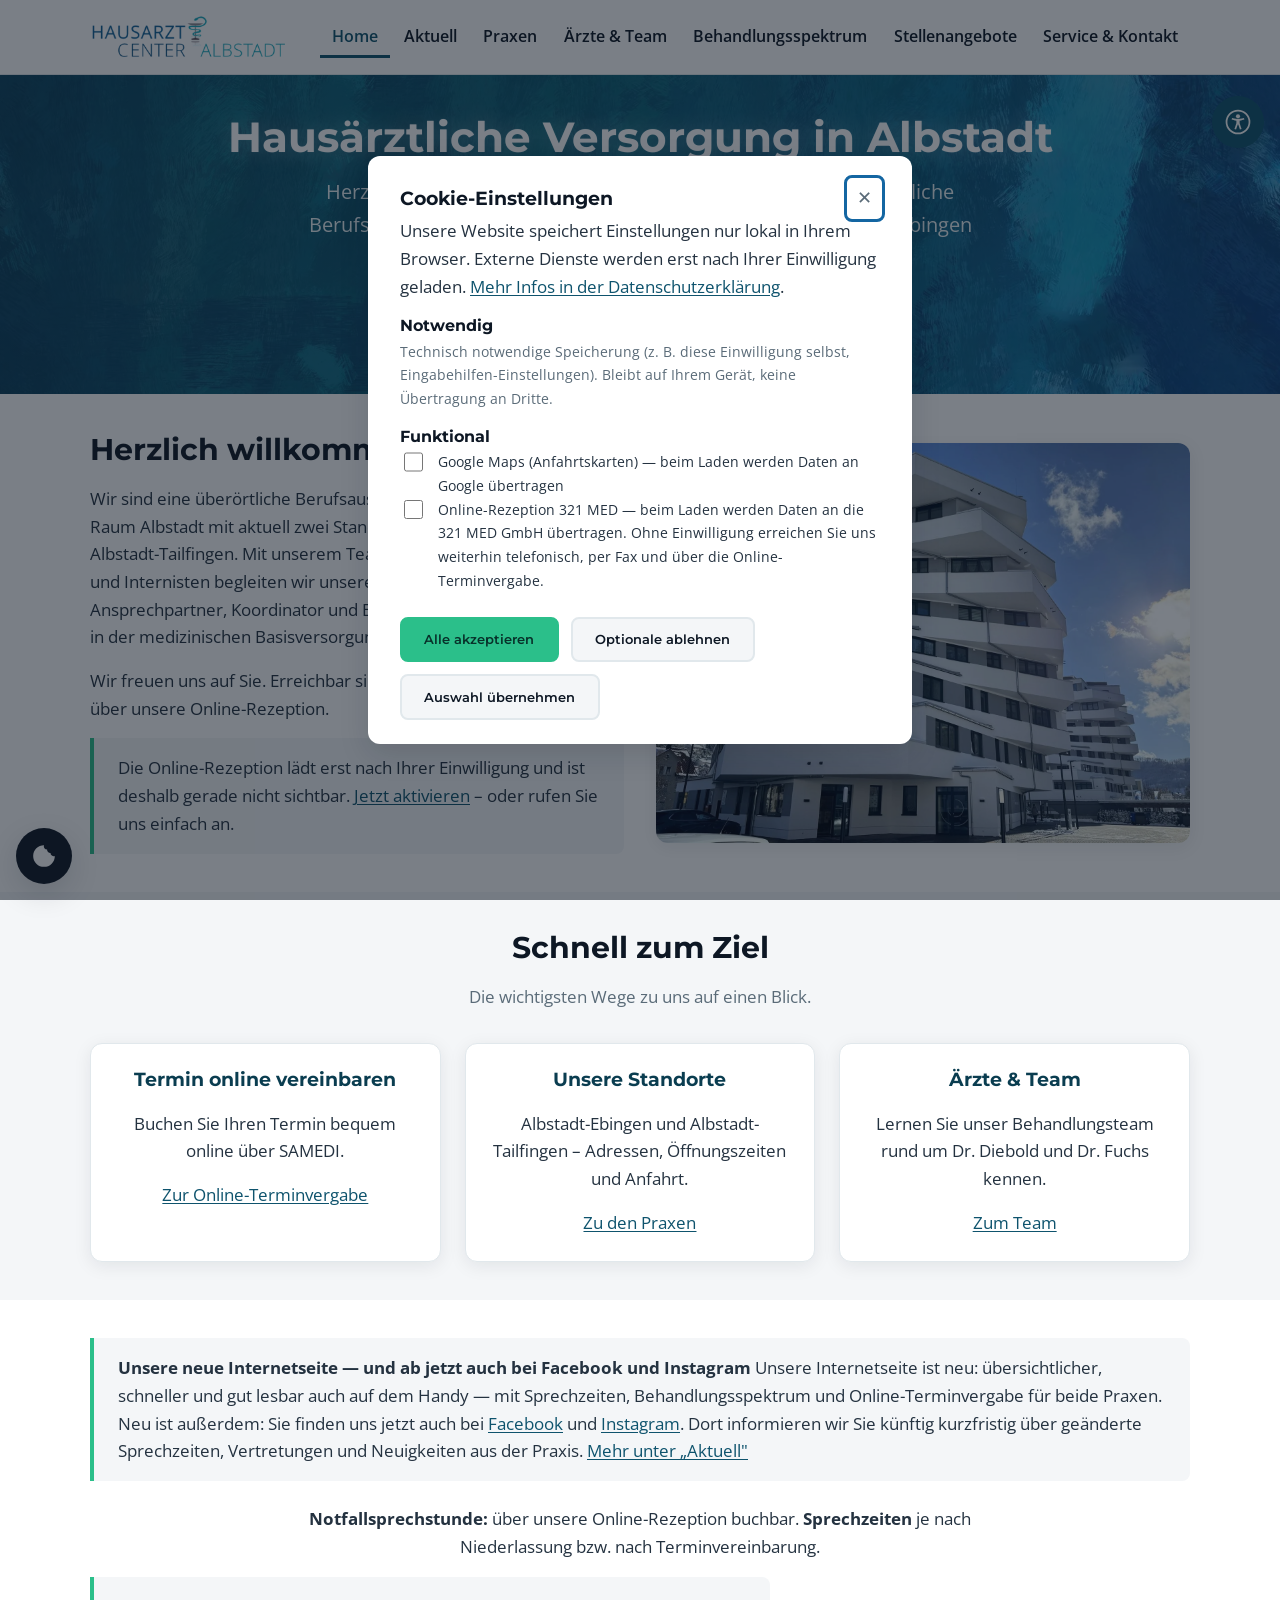
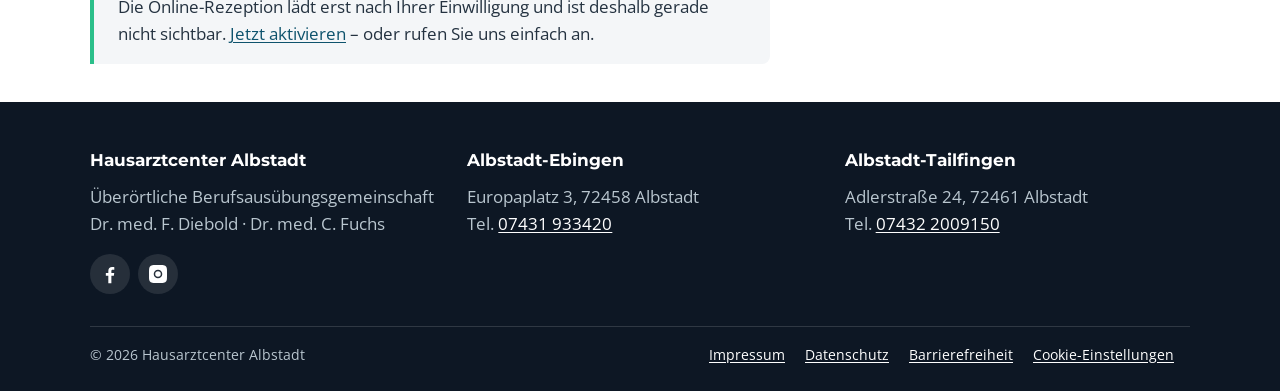
==== commit 13059ad6: "feat(domain): absolute URLs auf www.hausarztcenter-albstadt.de umstellen (Teil B) canonical, og:url " ====
--- a/index.html
+++ b/index.html
@@ -20,7 +20,7 @@
   <script defer src="js/render.js"></script>
   <script defer src="js/consent.js"></script>
   <script defer src="js/eingabehilfen.js"></script>
-  <link rel="canonical" href="https://fuchs-medidyne.github.io/praxis-website/">
+  <link rel="canonical" href="https://www.hausarztcenter-albstadt.de/">
   <link rel="icon" href="bilder/favicon.svg" type="image/svg+xml">
   <meta name="theme-color" content="#0e536d">
   <meta property="og:type" content="website">
@@ -28,8 +28,8 @@
   <meta property="og:locale" content="de_DE">
   <meta property="og:title" content="Hausarztcenter Albstadt — Praxis Diebold &amp; Fuchs">
   <meta property="og:description" content="Hausarztcenter Albstadt — hausärztliche Versorgung an zwei Standorten in Albstadt-Ebingen und Albstadt-Tailfingen. Online-Terminvergabe, Videosprechstunde.">
-  <meta property="og:url" content="https://fuchs-medidyne.github.io/praxis-website/">
-  <meta property="og:image" content="https://fuchs-medidyne.github.io/praxis-website/bilder/hero-hausarzt-albstadt.jpg">
+  <meta property="og:url" content="https://www.hausarztcenter-albstadt.de/">
+  <meta property="og:image" content="https://www.hausarztcenter-albstadt.de/bilder/hero-hausarzt-albstadt.jpg">
   <meta name="twitter:card" content="summary_large_image">
 </head>
 <body>
--- a/css/style.css
+++ b/css/style.css
@@ -39,6 +39,20 @@
    NICHT beeinflussen: display:contents nimmt es aus dem Box-Baum, sodass das <img>
    selbst das Grid-/Flex-Kind bleibt — sonst braeche z. B. .split und .bilderband. */
 picture { display: contents; }
+/* Das <source> MUSS ausgeblendet werden. Durch display:contents am <picture>
+   ruecken dessen Kinder ins Raster des Containers — und dazu zaehlt auch das
+   <source>. Es belegte dadurch eine eigene Rasterzelle, sodass aus zwei Spalten
+   drei Zellen wurden und das Bild in die naechste Zeile UNTER den Text rutschte.
+   Genau dieses Fehlerbild trat am 2026-08-16 auf allen Split-Seiten auf. */
+picture > source { display: none; }
+/* WICHTIG: Durch display:contents ist das <img> das echte Grid-/Flex-Kind, im DOM
+   steht als direktes Kind aber das <picture>. Container-Regeln der Form
+   ".split > * { min-width: 0 }" treffen deshalb nur das <picture> und laufen dort
+   ins Leere (kein Box-Modell). Ohne min-width:0 nimmt ein Grid-Item als Mindest-
+   breite seine Inhaltsbreite an — beim Bild also 1600 px. Genau das hat am
+   2026-08-16 die Splits, den Aktuell-Beitrag und das Bilderband zerlegt.
+   Deshalb die Regel hier direkt am Bild. */
+picture > img { min-width: 0; }
 
 a { color: var(--farbe-primaer); text-underline-offset: 2px; }
 a:hover { color: var(--farbe-primaer-dunkel); }
@@ -164,7 +178,12 @@
 .split img:hover, .split .bild-platzhalter:hover { transform: scale(1.03); box-shadow: var(--schatten-stark); }
 /* Bild links statt rechts (nur ab Tablet — mobil bleibt Text zuerst) */
 @media (min-width: 761px) {
-  .split--bild-links > :last-child { order: -1; }
+  /* Zweite Zeile wegen des <picture>-Wrappers: Das Raster-Kind ist durch
+     display:contents das <img>, im DOM steht als letztes Kind aber das <picture>.
+     `order` auf dem <picture> bliebe wirkungslos (erzeugt keine Box), das Bild
+     stuende dann immer rechts und die Abwechslung waere weg. */
+  .split--bild-links > :last-child,
+  .split--bild-links > picture:last-child > img { order: -1; }
 }
 @media (max-width: 760px) {
   .split { grid-template-columns: 1fr; gap: var(--raum-5); }
